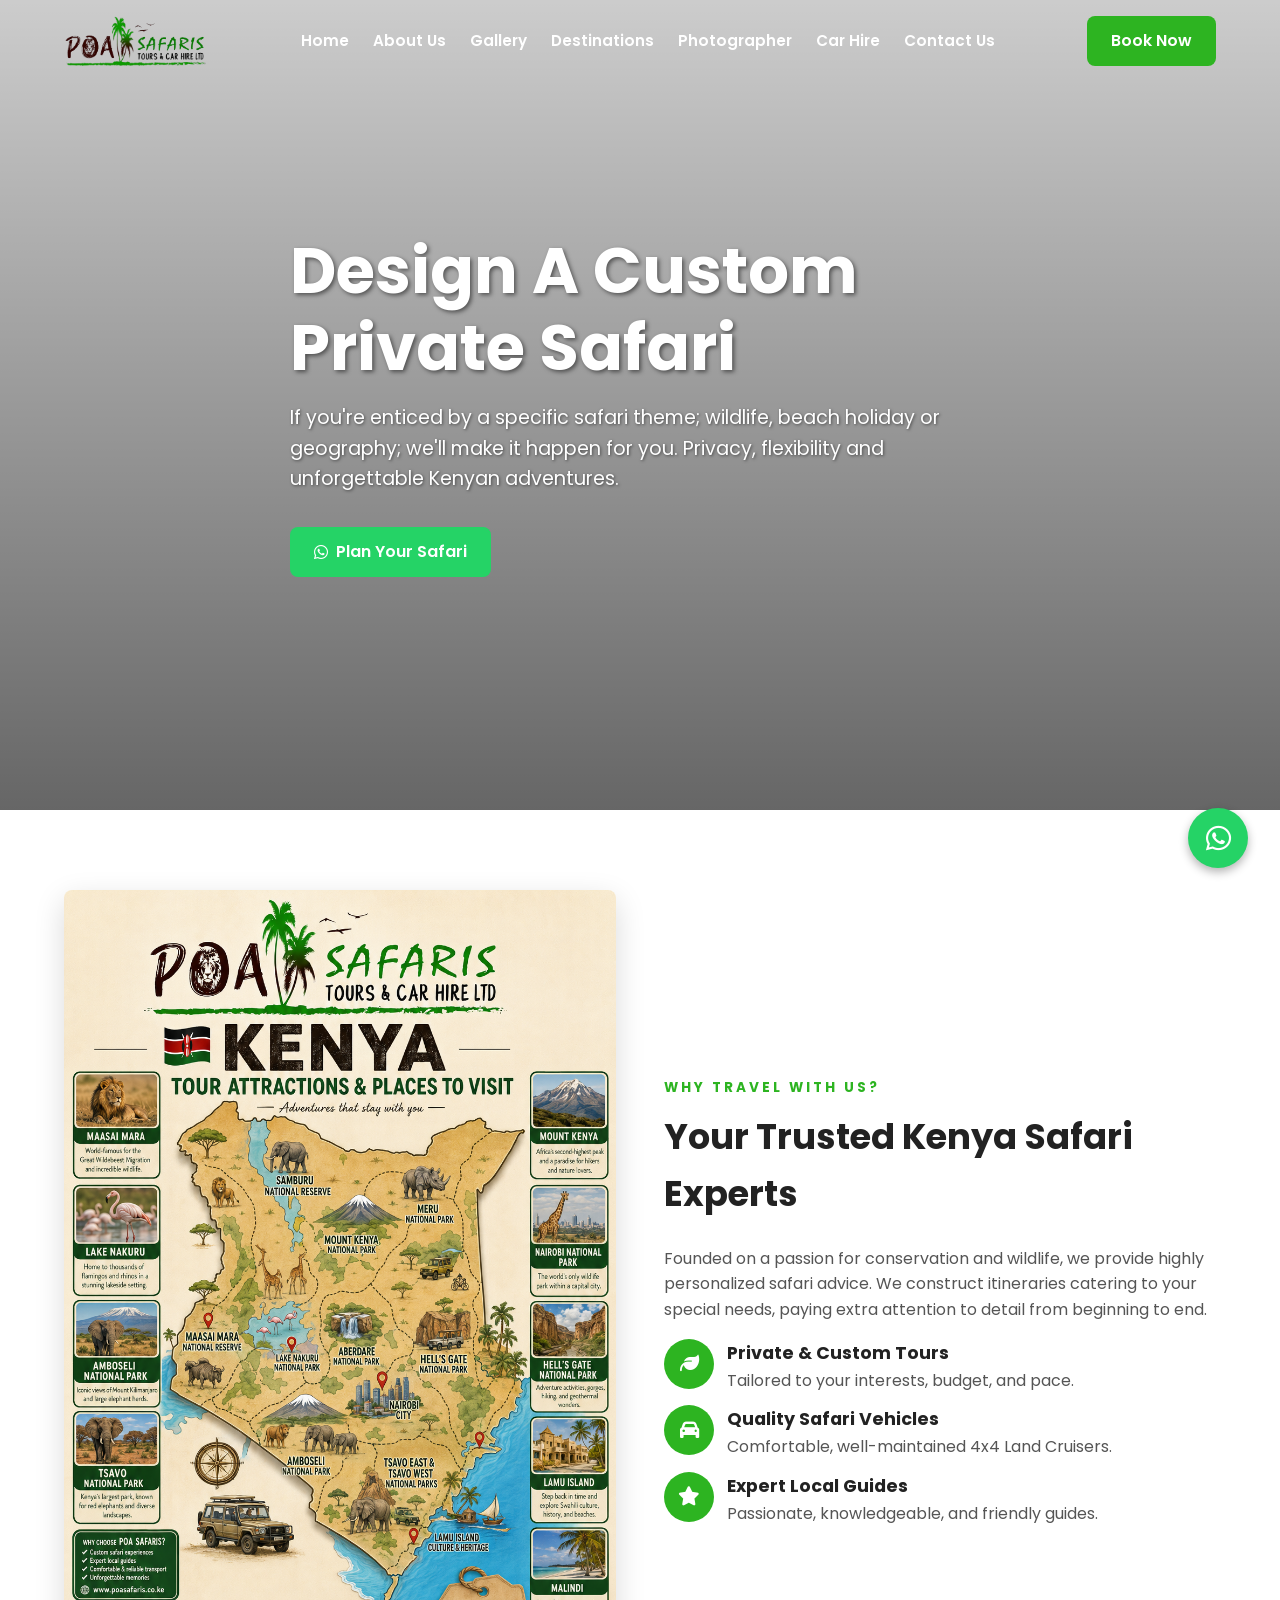
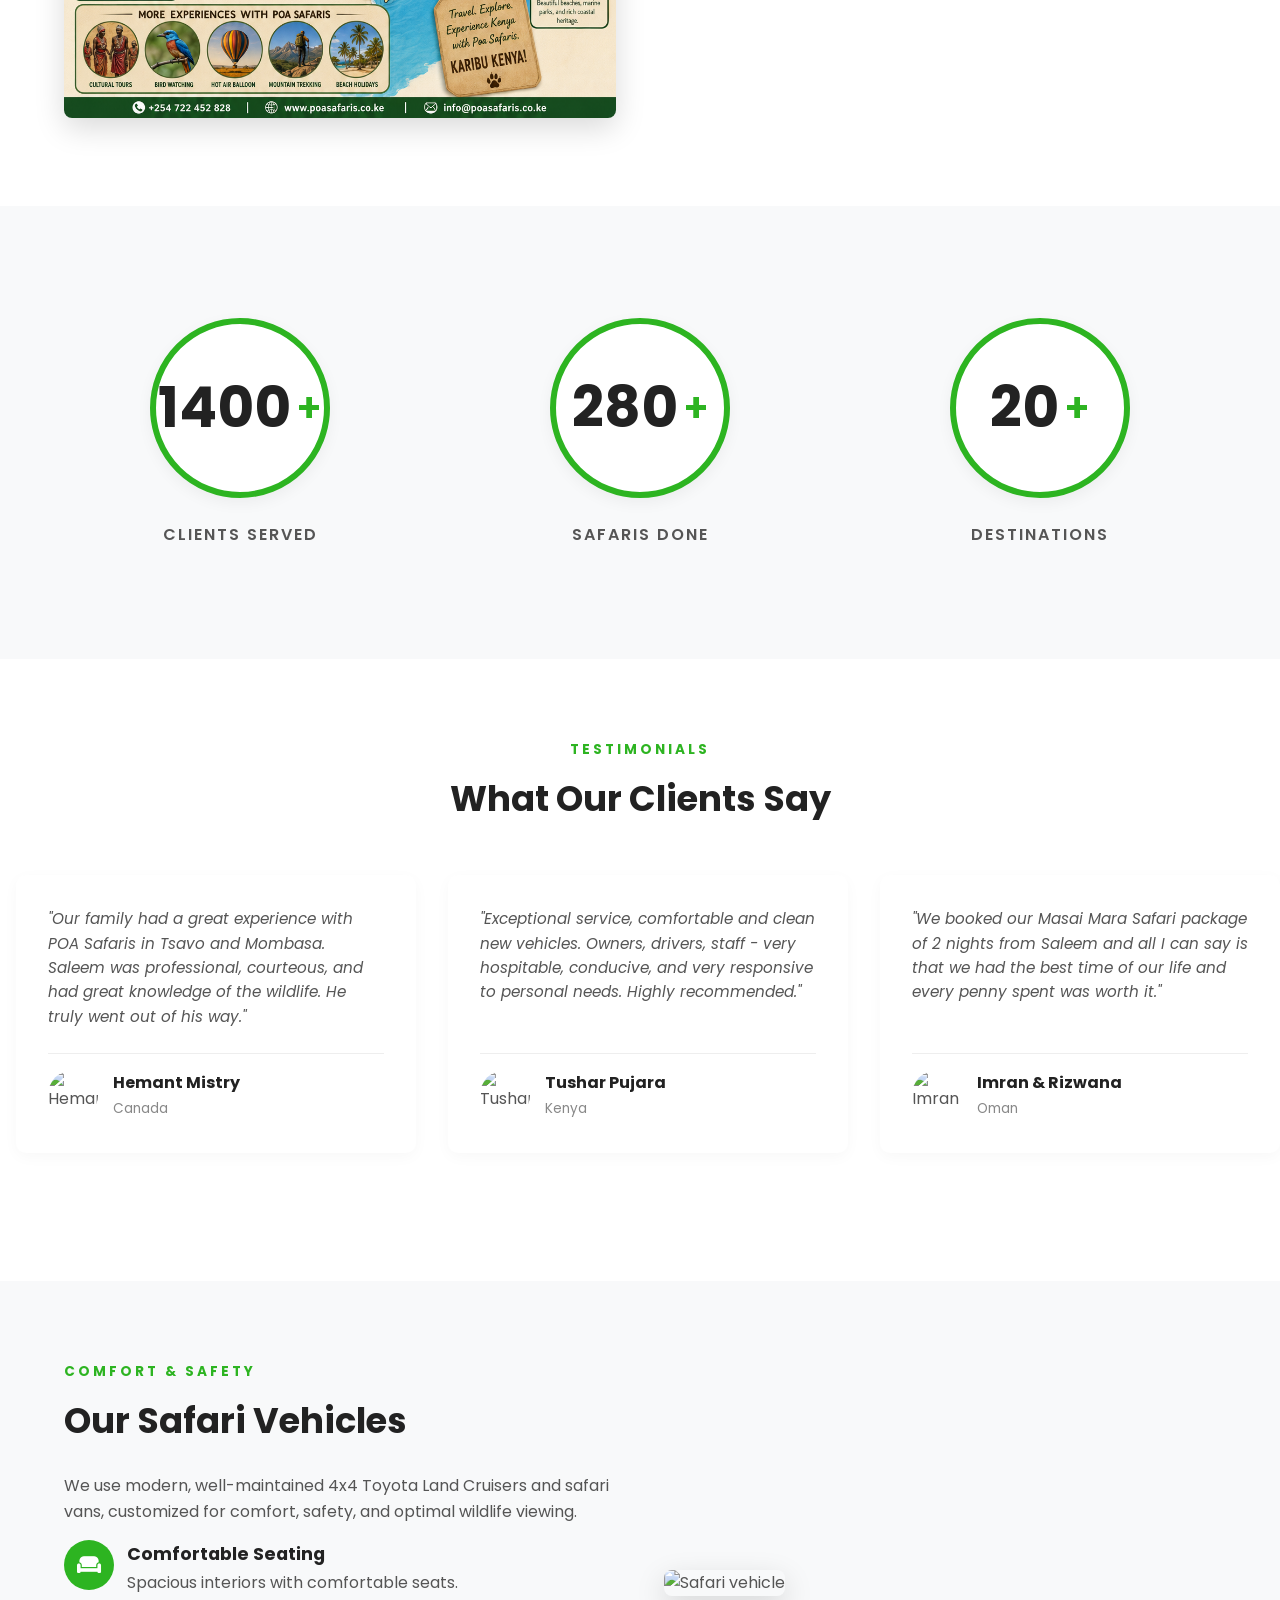
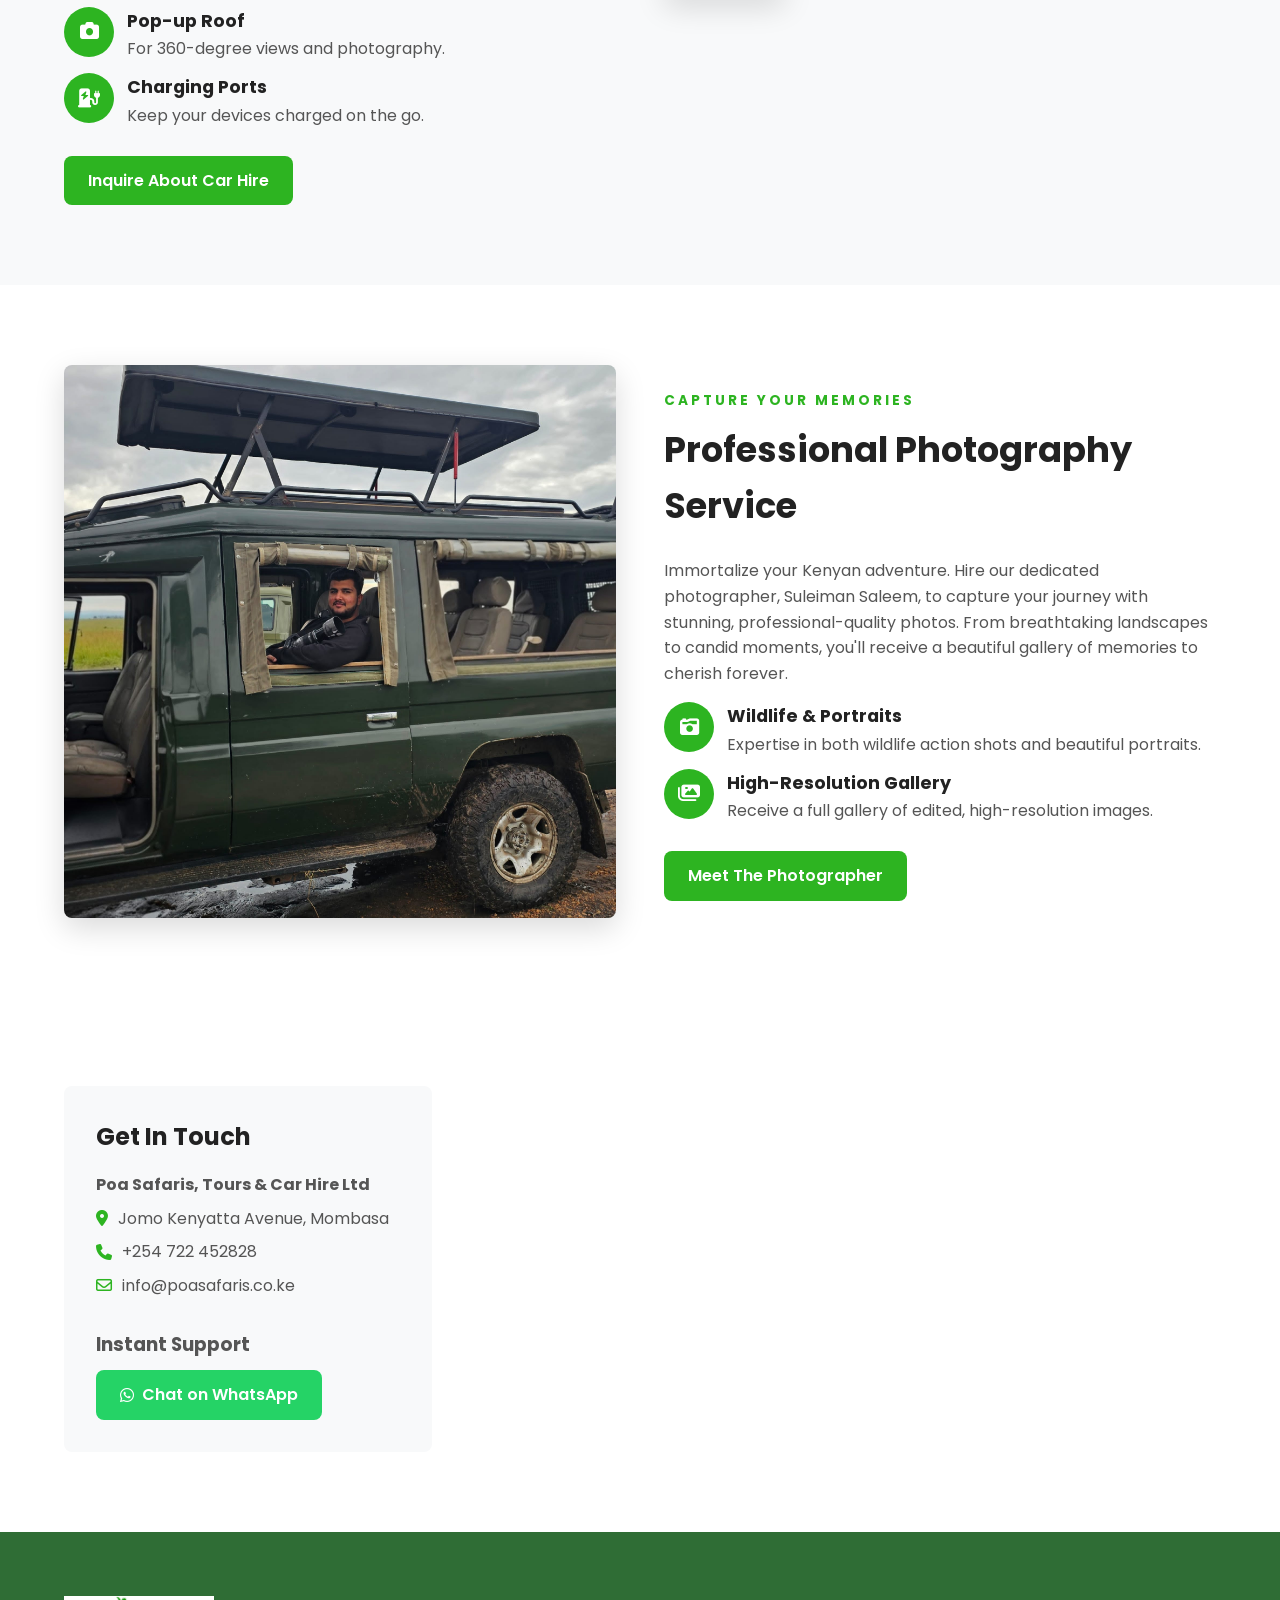
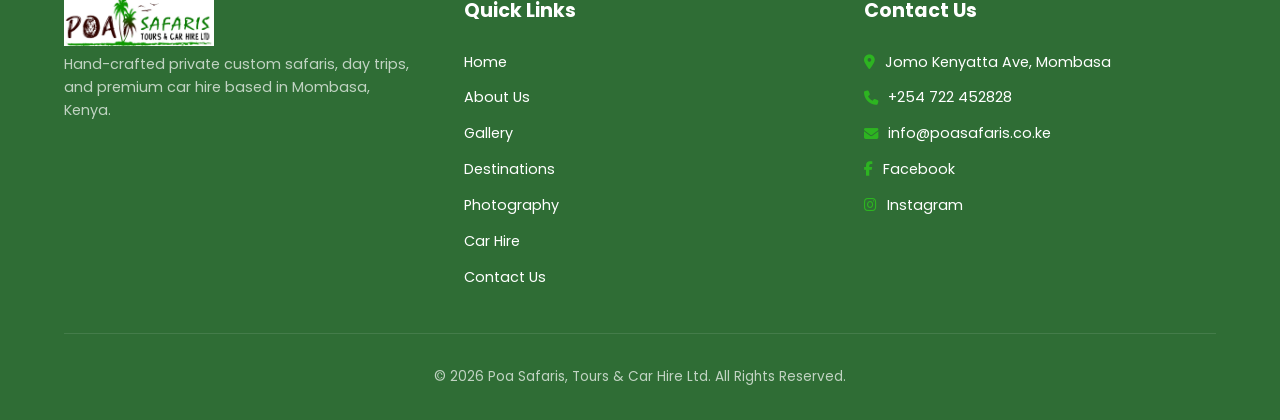
==== index.html @ 877c9038 "first commit" ====
<!DOCTYPE html>
<html lang="en">
<head>
    <meta charset="UTF-8">
    <meta name="viewport" content="width=device-width, initial-scale=1.0">
    <title>Poa Safaris, Tours & Car Hire Ltd | Kenya</title>
    <meta name="description" content="Design a custom private safari in Kenya. Enjoy personalized tours to Tsavo, Amboseli, Masai Mara and reliable car hire.">
    <!-- Link to your CSS file -->
    <link rel="stylesheet" href="style.css">
    <!-- Google Fonts (Poppins) -->
    <link href="https://fonts.googleapis.com/css2?family=Poppins:wght@400;500;600;700&family=Playfair+Display:wght@700&display=swap" rel="stylesheet">
    <!-- FontAwesome Icons -->
    <link rel="stylesheet" href="https://cdnjs.cloudflare.com/ajax/libs/font-awesome/6.4.0/css/all.min.css">
    <!-- Favicon (used in the browser tab) -->
    <link rel="icon" type="image/png" href="Poalogo.jpeg">
    <link rel="shortcut icon" type="image/x-icon" href="Poalogo.jpeg">

</head>
<body>

    <!-- Navigation Header -->
    <header class="navbar">
        <div class="container">
            <!-- Correct Logo Image Tag -->
            <a href="index.html" class="logo">
                <img src="Poa_logo-nobg.png" alt="Poa Safaris Logo" class="logo-img">
            </a>
            <nav class="nav-links">
                <a href="#home">Home</a>
                <a href="#about">About Us</a>
                <a href="gallery.html">Gallery</a>
                <a href="destinations.html">Destinations</a>
                <a href="photographer.html">Photographer</a>
                <a href="#car-hire">Car Hire</a>
                <a href="#contact">Contact Us</a>
            </nav>
            <div class="nav-cta">
                <a href="https://wa.me/254722452828" target="_blank" class="btn btn-primary">Book Now</a>
            </div>
        </div>
    </header>

    <!-- Hero Section -->
    <section id="home" class="hero">
        <div class="hero-overlay"></div>
        <div class="container hero-content">
            <h1>Design A Custom Private Safari</h1>
            <p>If you're enticed by a specific safari theme; wildlife, beach holiday or geography; we'll make it happen for you. Privacy, flexibility and unforgettable Kenyan adventures.</p>
            <div class="hero-cta">
                <a href="https://wa.me/254722452828" target="_blank" class="btn btn-whatsapp"><i class="fab fa-whatsapp"></i> Plan Your Safari</a>
            </div>
        </div>
    </section>

    <!-- About Section -->
    <section id="about" class="section">
        <div class="container about-layout">
            <div class="about-image">
                <img src="Places to visit.png" alt="Map of Kenya" class="rounded-img">
            </div>
            <div class="about-text">
                <p class="subtitle-caps">WHY TRAVEL WITH US?</p>
                <h2 class="section-title" style="margin-bottom: 1.5rem;">Your Trusted Kenya Safari Experts</h2>
                <p>Founded on a passion for conservation and wildlife, we provide highly personalized safari advice. We construct itineraries catering to your special needs, paying extra attention to detail from beginning to end.</p>
                
                <ul class="about-list">
                    <li><div class="icon-circle-small"><i class="fas fa-leaf"></i></div> <div><h4>Private & Custom Tours</h4><p>Tailored to your interests, budget, and pace.</p></div></li>
                    <li><div class="icon-circle-small"><i class="fas fa-car"></i></div> <div><h4>Quality Safari Vehicles</h4><p>Comfortable, well-maintained 4x4 Land Cruisers.</p></div></li>
                    <li><div class="icon-circle-small"><i class="fas fa-star"></i></div> <div><h4>Expert Local Guides</h4><p>Passionate, knowledgeable, and friendly guides.</p></div></li>
                </ul>
            </div>
        </div>
    </section>

    <!-- Statistics Counter Section -->
    <section class="section bg-light text-center">
        <div class="container">
            <div class="stats-grid">
                <!-- Stat 1 -->
                <div class="stat-item">
                    <div class="stat-circle">
                        <h2 class="counter" data-target="5000">0</h2><span class="plus">+</span>
                    </div>
                    <p class="stat-label">CLIENTS SERVED</p>
                </div>
                <!-- Stat 2 -->
                <div class="stat-item">
                    <div class="stat-circle">
                        <h2 class="counter" data-target="1000">0</h2><span class="plus">+</span>
                    </div>
                    <p class="stat-label">SAFARIS DONE</p>
                </div>
                <!-- Stat 3 -->
                <div class="stat-item">
                    <div class="stat-circle">
                        <h2 class="counter" data-target="20">0</h2><span class="plus">+</span>
                    </div>
                    <p class="stat-label">DESTINATIONS</p>
                </div>
            </div>
        </div>
    </section>

    <!-- Client Testimonials (Horizontal Scrolling Marquee) -->
    <section class="section overflow-hidden">
        <div class="container text-center" style="margin-bottom: 2rem;">
            <p class="subtitle-caps">TESTIMONIALS</p>
            <h2 class="section-title" style="margin-bottom: 0;">What Our Clients Say</h2>
        </div>
        
        <div class="marquee-wrapper">
            <div class="marquee-track">
                
                <!-- Set 1 -->
                <div class="testi-card">
                    <p>"Our family had a great experience with POA Safaris in Tsavo and Mombasa. Saleem was professional, courteous, and had great knowledge of the wildlife. He truly went out of his way."</p>
                    <div class="testi-author">
                        <img src="https://ui-avatars.com/api/?name=Hemant+Mistry&background=e67e22&color=fff&rounded=true" alt="Hemant">
                        <div>
                            <h4>Hemant Mistry</h4>
                            <span>Canada</span>
                        </div>
                    </div>
                </div>

                <div class="testi-card">
                    <p>"Exceptional service, comfortable and clean new vehicles. Owners, drivers, staff - very hospitable, conducive, and very responsive to personal needs. Highly recommended."</p>
                    <div class="testi-author">
                        <img src="https://ui-avatars.com/api/?name=Tushar+Pujara&background=2c3e50&color=fff&rounded=true" alt="Tushar">
                        <div>
                            <h4>Tushar Pujara</h4>
                            <span>Kenya</span>
                        </div>
                    </div>
                </div>

                <div class="testi-card">
                    <p>"We booked our Masai Mara Safari package of 2 nights from Saleem and all I can say is that we had the best time of our life and every penny spent was worth it."</p>
                    <div class="testi-author">
                        <img src="https://ui-avatars.com/api/?name=Imran+Rizwana&background=25d366&color=fff&rounded=true" alt="Imran">
                        <div>
                            <h4>Imran & Rizwana</h4>
                            <span>Oman</span>
                        </div>
                    </div>
                </div>

                <!-- Set 2 (Duplicate for Seamless Looping) -->
                <div class="testi-card">
                    <p>"Our family had a great experience with POA Safaris in Tsavo and Mombasa. Saleem was professional, courteous, and had great knowledge of the wildlife. He truly went out of his way."</p>
                    <div class="testi-author">
                        <img src="https://ui-avatars.com/api/?name=Hemant+Mistry&background=e67e22&color=fff&rounded=true" alt="Hemant">
                        <div>
                            <h4>Hemant Mistry</h4>
                            <span>Canada</span>
                        </div>
                    </div>
                </div>

                <div class="testi-card">
                    <p>"Exceptional service, comfortable and clean new vehicles. Owners, drivers, staff - very hospitable, conducive, and very responsive to personal needs. Highly recommended."</p>
                    <div class="testi-author">
                        <img src="https://ui-avatars.com/api/?name=Tushar+Pujara&background=2c3e50&color=fff&rounded=true" alt="Tushar">
                        <div>
                            <h4>Tushar Pujara</h4>
                            <span>Kenya</span>
                        </div>
                    </div>
                </div>

                <div class="testi-card">
                    <p>"We booked our Masai Mara Safari package of 2 nights from Saleem and all I can say is that we had the best time of our life and every penny spent was worth it."</p>
                    <div class="testi-author">
                        <img src="https://ui-avatars.com/api/?name=Imran+Rizwana&background=25d366&color=fff&rounded=true" alt="Imran">
                        <div>
                            <h4>Imran & Rizwana</h4>
                            <span>Oman</span>
                        </div>
                    </div>
                </div>

            </div>
        </div>
    </section>

    <!-- Car Hire Section -->
    <section id="car-hire" class="section bg-light">
        <div class="container about-layout">
            <div class="about-text">
                <p class="subtitle-caps">COMFORT & SAFETY</p>
                <h2 class="section-title" style="margin-bottom: 1.5rem;">Our Safari Vehicles</h2>
                <p>We use modern, well-maintained 4x4 Toyota Land Cruisers and safari vans, customized for comfort, safety, and optimal wildlife viewing.</p>
                
                <ul class="about-list">
                    <li><div class="icon-circle-small"><i class="fas fa-couch"></i></div> <div><h4>Comfortable Seating</h4><p>Spacious interiors with comfortable seats.</p></div></li>
                    <li><div class="icon-circle-small"><i class="fas fa-camera"></i></div> <div><h4>Pop-up Roof</h4><p>For 360-degree views and photography.</p></div></li>
                    <li><div class="icon-circle-small"><i class="fas fa-charging-station"></i></div> <div><h4>Charging Ports</h4><p>Keep your devices charged on the go.</p></div></li>
                </ul>
                <a href="https://wa.me/254722452828?text=I'm%20interested%20in%20car%20hire" target="_blank" class="btn btn-primary" style="margin-top: 1rem;">Inquire About Car Hire</a>
            </div>
            <div class="about-image">
                <img src="https://encrypted-tbn0.gstatic.com/images?q=tbn:ANd9GcSjjGqdlAd8eBhYlrHgprNXrhlJpMGM3TEbJcNlSgK3Eg&s=10" alt="Safari vehicle" class="rounded-img">
            </div>
        </div>
    </section>

    <!-- Photographer Hire Section -->
    <section id="photographer-promo" class="section">
        <div class="container about-layout">
            <div class="about-image">
                <img src="Feature.jpg" alt="Photographer capturing wildlife on a safari" class="rounded-img">
            </div>
            <div class="about-text">
                <p class="subtitle-caps">CAPTURE YOUR MEMORIES</p>
                <h2 class="section-title" style="margin-bottom: 1.5rem;">Professional Photography Service</h2>
                <p>Immortalize your Kenyan adventure. Hire our dedicated photographer, Suleiman Saleem, to capture your journey with stunning, professional-quality photos. From breathtaking landscapes to candid moments, you'll receive a beautiful gallery of memories to cherish forever.</p>
                
                <ul class="about-list">
                    <li><div class="icon-circle-small"><i class="fas fa-camera-retro"></i></div> <div><h4>Wildlife & Portraits</h4><p>Expertise in both wildlife action shots and beautiful portraits.</p></div></li>
                    <li><div class="icon-circle-small"><i class="fas fa-images"></i></div> <div><h4>High-Resolution Gallery</h4><p>Receive a full gallery of edited, high-resolution images.</p></div></li>
                </ul>
                <a href="photographer.html" class="btn btn-primary" style="margin-top: 1rem;">Meet The Photographer</a>
            </div>
        </div>
    </section>


    <!-- Contact & Map Section -->
    <section id="contact" class="section">
        <div class="container contact-layout">
            <!-- Contact Details -->
            <div class="details-box">
                <h2>Get In Touch</h2>
                <p><strong>Poa Safaris, Tours & Car Hire Ltd</strong></p>
                <p><i class="fas fa-map-marker-alt text-primary"></i> Jomo Kenyatta Avenue, Mombasa</p>
                <p><i class="fas fa-phone text-primary"></i> +254 722 452828</p>
                <p><i class="far fa-envelope text-primary"></i> info@poasafaris.co.ke</p>
                
                <h3 class="mt-2">Instant Support</h3>
                <a href="https://wa.me/254722452828" target="_blank" class="btn btn-whatsapp" style="margin-top: 10px;"><i class="fab fa-whatsapp"></i> Chat on WhatsApp</a>
            </div>

            <!-- Google Map Embed -->
            <div class="map-container">
                <iframe src="https://maps.google.com/maps?q=Shaan+Auto+Parts,+Jomo+Kenyatta+Avenue,+Mombasa,+Kenya&t=&z=16&ie=UTF8&iwloc=&output=embed" width="100%" height="100%" style="border:0; border-radius: 8px; min-height: 350px;" allowfullscreen="" loading="lazy"></iframe>
            </div>
        </div>
    </section>

    <!-- Footer -->
    <footer>
        <div class="container footer-grid">
            <div class="footer-col">
                <div class="footer-brand">
                    <img src="Poalogo.jpeg" width="150" height="50" alt="Poa Safaris Logo" class="footer-logo" />
                </div>
                <p>Hand-crafted private custom safaris, day trips, and premium car hire based in Mombasa, Kenya.</p>
            </div>
            <div class="footer-col">
                <h4>Quick Links</h4>
                <ul class="footer-links">
                    <li><a href="index.html">Home</a></li>
                    <li><a href="about.html">About Us</a></li>
                    <li><a href="gallery.html">Gallery</a></li>
                    <li><a href="destinations.html">Destinations</a></li>
                    <li><a href="photographer.html">Photography</a></li>
                    <li><a href="index.html#car-hire">Car Hire</a></li>
                    <li><a href="contact.html">Contact Us</a></li>
                </ul>
            </div>
            <div class="footer-col">
                <h4>Contact Us</h4>
                <ul class="footer-contact-list">
                    <li>
                        <i class="fas fa-map-marker-alt"></i>
                        <a href="https://www.google.com/maps/search/?api=1&query=Jomo+Kenyatta+Ave,+Mombasa,+Kenya" target="_blank">Jomo Kenyatta Ave, Mombasa</a>
                    </li>
                    <li>
                        <i class="fas fa-phone"></i>
                        <a href="tel:+254722452828">+254 722 452828</a>
                    </li>
                    <li>
                        <i class="fas fa-envelope"></i>
                        <a href="mailto:info@poasafaris.co.ke">info@poasafaris.co.ke</a>
                    </li>
                    <li>
                        <i class="fab fa-facebook-f"></i>
                        <a href="https://www.facebook.com/share/18t67UK25M/" target="_blank">Facebook</a>
                    </li>
                    <li>
                        <i class="fab fa-instagram"></i>
                        <a href="https://www.instagram.com/_poasafaris_/" target="_blank">Instagram</a>
                    </li>
                </ul>
            </div>
        </div>
        <div class="footer-bottom container">
            <p>&copy; 2026 Poa Safaris, Tours & Car Hire Ltd. All Rights Reserved.</p>
        </div>
    </footer>

    <!-- Floating Actions -->
    <div class="floating-actions">
        <a href="https://wa.me/254722452828" class="float-btn float-wa" target="_blank" aria-label="Chat on WhatsApp">
            <i class="fab fa-whatsapp"></i>
        </a>
    </div>

    <!-- JavaScript -->
    <script>
        document.addEventListener("DOMContentLoaded", () => {
            // Navbar scroll effect
            const navbar = document.querySelector('.navbar');
            window.addEventListener('scroll', () => {
                if (window.scrollY > 50) {
                    navbar.classList.add('scrolled');
                } else {
                    navbar.classList.remove('scrolled');
                }
            });

            // Statistics Counter Animation
            const counters = document.querySelectorAll('.counter');
            if (counters.length > 0) {
                const speed = 200; // Slower animation

                const animateCounter = (counter) => {
                    const updateCount = () => {
                        const target = +counter.getAttribute('data-target');
                        const count = +counter.innerText;
                        const inc = target / speed;

                        if (count < target) {
                            counter.innerText = Math.ceil(count + inc);
                            setTimeout(updateCount, 15); // Smoother interval
                        } else {
                            counter.innerText = target;
                        }
                    };
                    updateCount();
                };

                const observer = new IntersectionObserver((entries, observer) => {
                    entries.forEach(entry => {
                        if (entry.isIntersecting) {
                            animateCounter(entry.target);
                            observer.unobserve(entry.target);
                        }
                    });
                }, { threshold: 0.5 }); // Trigger when 50% is visible

                counters.forEach(counter => {
                    observer.observe(counter);
                });
            }
        });
    </script>
</body>
</html>
---- style.css ----
/* =========================================
   1. GLOBAL VARIABLES & RESET
   ========================================= */
:root {
    --primary: #2db421;       /* Anthill Green */
    --primary-hover: #669c1c;
    --dark: #222222;          /* Dark Grey/Black */
    --footer-bg: #2f6d35;      /* Dark Safari Green */
    --whatsapp: #25d366;      /* WhatsApp Green */
    --whatsapp-hover: #128c7e;
    --light: #f8f9fa;         /* Light Grey Background */
    --text: #555555;
    --white: #ffffff;
    --navy: #193375; /* Kept for footer, but primary color is now green */
    --border-radius: 8px;
    --transition: all 0.3s ease;
}

* {
    margin: 0;
    padding: 0;
    box-sizing: border-box;
}

html {
    scroll-behavior: smooth;
}

body {
    font-family: "Poppins", -apple-system, BlinkMacSystemFont, "Segoe UI", Roboto, Helvetica, Arial, sans-serif;
    color: var(--text);
    line-height: 1.6;
    background-color: var(--white);
}

.container {
    width: 90%;
    max-width: 1200px;
    margin: 0 auto;
}

/* Typography Utilities */
.section-title {
    font-size: 2.2rem;
    color: var(--dark);
    margin-bottom: 2.5rem;
}

.serif-title {
    font-family: "Playfair Display", serif;
}

.text-center {
    text-align: center;
}

.text-primary {
    color: var(--primary);
}

.bg-light { background-color: var(--light); }
.bg-white { background-color: var(--white); }
.bg-navy { background-color: var(--navy); }

/* =========================================
   2. NAVIGATION BAR
   ========================================= */
.navbar {
    background-color: transparent;
    padding: 1rem 0;
    position: fixed; /* Changed from sticky to fixed for overlay effect */
    width: 100%;
    top: 0;
    z-index: 1000;
    transition: background-color 0.4s ease, box-shadow 0.4s ease;
}

.navbar .container {
    display: flex;
    justify-content: space-between;
    align-items: center;
    flex-wrap: wrap; /* Allows wrapping on very small screens */
}

.navbar.scrolled {
    background-color: var(--white);
    box-shadow: 0 2px 10px rgba(0,0,0,0.1);
}
.navbar.scrolled .logo, .navbar.scrolled .nav-links a {
    color: var(--dark);
}

.logo-img {
    max-height: 50px;
    width: auto;
    display: block;
}

.logo {
    font-size: 1.5rem;
    font-weight: 700;
    color: var(--white); /* White text on transparent nav */
    text-decoration: none;
}

.logo span {
    color: var(--primary);
}

.nav-links {
    display: flex;
    align-items: center;
    gap: 1.5rem;
}

.nav-links a {
    text-decoration: none;
    color: var(--white); /* White text on transparent nav */
    font-weight: 600;
    font-size: 0.95rem;
    transition: var(--transition);
}

.nav-links a:hover {
    color: var(--primary);
}

.navbar.scrolled .nav-links a:hover {
    color: var(--primary);
}

.nav-cta {
    display: flex;
}

.navbar.scrolled .nav-cta .btn-primary {
    background-color: transparent;
    color: var(--primary);
    border: 1px solid var(--primary);
}

.navbar.scrolled .nav-cta .btn-primary:hover {
    background-color: var(--primary-hover);
    color: var(--white);
}

/* =========================================
   3. BUTTONS & HERO SECTION
   ========================================= */
.btn {
    display: inline-flex;
    align-items: center;
    gap: 0.5rem;
    padding: 0.75rem 1.5rem;
    border-radius: var(--border-radius);
    text-decoration: none;
    font-weight: 600;
    transition: var(--transition);
    cursor: pointer;
    border: none;
}

.btn-primary {
    background-color: var(--primary);
    color: var(--white);
}

.btn-primary:hover {
    background-color: var(--primary-hover);
    transform: translateY(-2px);
}

.btn-whatsapp {
    background-color: var(--whatsapp);
    color: var(--white);
}

.btn-whatsapp:hover {
    background-color: var(--whatsapp-hover);
    transform: translateY(-2px);
}

.hero {
    position: relative;
    background: url('WhatsApp\ Image\ 2026-07-13\ at\ 6.20.16\ PM.jpeg') no-repeat center center/cover;
    height: 90vh;
    display: flex;
    align-items: center;
    color: var(--white);
}

.hero-overlay {
    position: absolute;
    top: 0; left: 0; right: 0; bottom: 0;
    background: linear-gradient(to top, rgba(0,0,0,0.6), rgba(0,0,0,0.2));
    z-index: 1;
}

.hero-content {
    position: relative;
    z-index: 2;
    max-width: 700px;
}

.hero-content h1 {
    font-size: 4rem;
    margin-bottom: 1rem;
    line-height: 1.2;
    text-shadow: 2px 2px 4px rgba(0,0,0,0.5);
}

.hero-content p {
    font-size: 1.2rem;
    margin-bottom: 2rem;
    text-shadow: 1px 1px 3px rgba(0,0,0,0.5);
}

/* Inner Page Hero (About, Contact, etc.) */
.page-hero {
    position: relative;
    background: url('WhatsApp\ Image\ 2026-07-13\ at\ 6.20.24\ PM.jpeg') no-repeat center center/cover;
    height: 40vh; /* Shorter than homepage hero */
    display: flex;
    align-items: center;
    justify-content: center; /* Center content horizontally */
    color: var(--white);
}

/* =========================================
   4. LAYOUT GRIDS (ABOUT, DESTINATIONS, CONTACT)
   ========================================= */
.section {
    padding: 5rem 0;
}

.grid {
    display: grid;
    gap: 2rem;
}

/* About Layout */
.about-layout {
    display: grid;
    gap: 3rem;
    align-items: center;
}

@media(min-width: 768px) {
    .about-layout { grid-template-columns: repeat(2, 1fr); }
}

.about-text h2 {
    color: var(--dark);
    margin-bottom: 1.5rem;
    font-size: 2.2rem;
}

.about-text h3 {
    color: var(--dark);
    margin-bottom: 0.75rem;
}

.about-list {
    list-style: none;
    margin-top: 1rem;
    padding: 0;
}

.about-list li {
    margin-bottom: 0.8rem;
    display: flex;
    align-items: flex-start;
    gap: 0.8rem;
}

.about-list h4 {
    font-size: 1.1rem;
    color: var(--dark);
    margin-bottom: 0.2rem;
}

.about-list p {
    margin: 0;
    line-height: 1.4;
}

.contact-list-page {
    list-style: none;
    padding: 0;
    margin-top: 1rem;
}
.contact-list-page li {
    display: flex;
    align-items: center;
    gap: 10px;
    margin-bottom: 0.8rem;
    font-size: 1rem;
}
.contact-list-page i {
    color: var(--primary);
    font-size: 1.1rem;
    width: 20px; /* align icons */
    text-align: center;
}
.contact-list-page a {
    color: var(--text);
    text-decoration: none;
}

.rounded-img {
    width: 100%;
    border-radius: var(--border-radius);
    box-shadow: 0 10px 30px rgba(0,0,0,0.15);
}

/* Cards (Destinations) */
@media(min-width: 768px) {
    .card-grid { grid-template-columns: repeat(3, 1fr); }
}

.card {
    background: var(--white);
    border-radius: var(--border-radius);
    overflow: hidden; /* Changed back to hidden to clip image */
    box-shadow: 0 4px 15px rgba(0,0,0,0.05);
    transition: var(--transition);
}

.card:hover {
    transform: translateY(-5px);
    box-shadow: 0 10px 25px rgba(0,0,0,0.1);
}

.card-img {
    position: relative;
    height: 220px;
    background-size: cover;
    background-position: center;
}

.card-body {
    padding: 1.5rem;
}

.card-body h3 {
    margin-bottom: 0.5rem;
    color: var(--dark);
}

.card-link {
    text-decoration: none;
    color: var(--primary);
    font-weight: bold;
    display: inline-flex;
    align-items: center;
    gap: 0.5rem;
}
.card-link:hover {
    color: var(--primary-hover);
}

.card-tag {
    position: absolute;
    top: 1rem;
    left: 1rem;
    background-color: var(--primary);
    color: var(--white);
    padding: 0.25rem 0.75rem;
    border-radius: 50px;
    font-size: 0.8rem;
    font-weight: 600;
    z-index: 5;
}

/* =========================================
   DESTINATIONS PAGE
   ========================================= */
.destinations-grid {
    display: grid;
    grid-template-columns: 1fr; /* Single column on mobile */
    gap: 2.5rem;
}

@media(min-width: 768px) {
    .destinations-grid {
        grid-template-columns: repeat(2, 1fr); /* Two columns on tablet */
    }
}

@media(min-width: 1024px) {
    .destinations-grid {
        grid-template-columns: repeat(3, 1fr); /* Three columns on desktop */
    }
}

/* Flip Card Styles */
.flip-card {
    background-color: transparent;
    height: 380px;
    perspective: 1000px;
    border-radius: var(--border-radius);
    transition: var(--transition);
    box-shadow: 0 5px 20px rgba(0,0,0,0.07);
}

.flip-card:hover {
    transform: translateY(-5px);
    box-shadow: 0 10px 30px rgba(0,0,0,0.12);
}

.flip-card-inner {
    position: relative;
    width: 100%;
    height: 100%;
    transition: transform 0.8s;
    transform-style: preserve-3d;
}

.flip-card:hover .flip-card-inner {
    transform: rotateY(180deg);
}

.flip-card-front,
.flip-card-back {
    position: absolute;
    width: 100%;
    height: 100%;
    -webkit-backface-visibility: hidden; /* Safari */
    backface-visibility: hidden;
    border-radius: var(--border-radius);
    overflow: hidden;
}

.flip-card-front {
    color: var(--white);
    display: flex;
    align-items: flex-end;
    justify-content: center;
    background-size: cover;
    background-position: center;
}

.flip-card-front::after {
    content: '';
    position: absolute;
    top: 0; left: 0; right: 0; bottom: 0;
    background: linear-gradient(to top, rgba(0,0,0,0.7), rgba(0,0,0,0.1));
    z-index: 1;
}

.flip-card-front h3 {
    position: relative;
    z-index: 2;
    padding: 1.5rem;
    font-size: 1.5rem;
    text-align: center;
    text-shadow: 1px 1px 3px rgba(0,0,0,0.5);
    margin: 0;
}

.flip-card-back {
    background-color: var(--white);
    color: var(--text);
    transform: rotateY(180deg);
    padding: 1.5rem;
    display: flex;
    flex-direction: column;
}

.flip-card-back p {
    font-size: 0.9rem;
    margin-bottom: 1rem;
    flex-grow: 1;
}

.fun-fact {
    background-color: var(--light);
    border-left: 4px solid var(--primary);
    padding: 0.8rem 1rem;
    font-size: 0.85rem;
    font-style: italic;
    margin-top: auto; /* Pushes to the bottom */
}

.fun-fact strong {
    color: var(--primary);
}

/* =========================================
   GALLERY PAGE
   ========================================= */
.gallery-grid {
    display: grid;
    grid-template-columns: repeat(auto-fit, minmax(280px, 1fr));
    gap: 1.5rem;
}

.gallery-item {
    border-radius: var(--border-radius);
    overflow: hidden;
    box-shadow: 0 5px 15px rgba(0,0,0,0.08);
    cursor: pointer;
    transition: var(--transition);
    height: 250px;
}

.gallery-item:hover {
    transform: scale(1.03);
    box-shadow: 0 8px 25px rgba(0,0,0,0.15);
}

.gallery-item img {
    width: 100%;
    height: 100%;
    object-fit: cover;
    object-position: center;
}

/* Lightbox Modal */
.lightbox {
    position: fixed;
    z-index: 9999;
    left: 0;
    top: 0;
    width: 100%;
    height: 100%;
    background-color: rgba(0, 0, 0, 0.9);
    display: none;
    align-items: center;
    justify-content: center;
    padding: 20px;
}

.lightbox-content {
    max-width: 90%;
    max-height: 80vh;
    border-radius: var(--border-radius);
}

.lightbox-close {
    position: absolute;
    top: 20px;
    right: 35px;
    color: #f1f1f1;
    font-size: 40px;
    font-weight: bold;
    transition: 0.3s;
    cursor: pointer;
}

.lightbox-close:hover,
.lightbox-close:focus {
    color: #bbb;
    text-decoration: none;
}

.lightbox-caption {
    text-align: center;
    color: #ccc;
    padding: 15px 0;
    font-size: 0.9rem;
    position: absolute;
    bottom: 20px;
    width: 100%;
    left: 0;
}

/* =========================================
   5. REUSABLE COMPONENTS
   ========================================= */
.subtitle-caps {
    color: var(--primary);
    font-size: 0.85rem;
    letter-spacing: 3px;
    font-weight: 700;
    text-transform: uppercase;
    margin-bottom: 10px;
}
.icon-circle-small {
    width: 50px;
    height: 50px;
    flex-shrink: 0;
    border-radius: 50%;
    display: flex;
    align-items: center;
    justify-content: center;
    font-size: 1.2rem;
    color: var(--white);
    background-color: var(--primary);
}

/* =========================================
   6. HORIZONTAL SCROLLING TESTIMONIALS
   ========================================= */
.subtitle-gray { 
    color: #777; 
    font-size: 1rem; 
}

.overflow-hidden {
    overflow: hidden;
}

.marquee-wrapper {
    width: 100%;
    position: relative;
    padding: 1rem 0 3rem;
}

.marquee-track {
    display: flex;       /* Forces boxes into a horizontal row */
    flex-direction: row; 
    width: max-content;
    gap: 2rem;
    padding: 0 1rem;
    /* Animation definition */
    animation: scroll-marquee 30s linear infinite;
}

/* Pause the scrolling when user hovers mouse over the area */
.marquee-track:hover {
    animation-play-state: paused;
}

.testi-card {
    background: var(--white);
    border: none;
    border-radius: 10px;
    padding: 2rem;
    width: 400px; /* Fixed width prevents squishing */
    flex-shrink: 0;
    text-align: left;
    display: flex;
    flex-direction: column;
    justify-content: space-between;
    box-shadow: 0 4px 15px rgba(0,0,0,0.03);
}

.testi-card p {
    color: #555;
    font-size: 0.95rem;
    line-height: 1.6;
    font-style: italic;
    margin-bottom: 1.5rem;
}

.testi-author {
    display: flex;
    align-items: center;
    gap: 15px;
    border-top: 1px solid #eee;
    padding-top: 1rem;
}

.testi-author img {
    width: 50px;
    height: 50px;
    border-radius: 50%;
    object-fit: cover;
}

.testi-author h4 {
    margin: 0;
    color: var(--dark);
    font-size: 1rem;
}

.testi-author span {
    font-size: 0.85rem;
    color: #888;
}

/* Mathematical translation for seamless infinite looping */
@keyframes scroll-marquee {
    0% { transform: translateX(0); }
    100% { transform: translateX(calc(-50% - 1rem)); }
    100% { transform: translateX(-50%); }
}

/* =========================================
   STATISTICS SECTION
   ========================================= */
.stats-grid {
    display: grid;
    grid-template-columns: repeat(auto-fit, minmax(220px, 1fr));
    gap: 3rem;
    padding: 2rem 0;
    align-items: start;
}

.stat-item {
    display: flex;
    flex-direction: column;
    align-items: center;
}

.stat-circle {
    width: 180px;
    height: 180px;
    border: 6px solid var(--primary);
    border-radius: 50%;
    display: flex;
    align-items: center;
    justify-content: center;
    margin-bottom: 1.5rem;
    color: var(--dark);
    background: var(--white);
    box-shadow: 0 5px 15px rgba(0,0,0,0.05);
}

.stat-circle h2 {
    font-size: 3.5rem;
    font-weight: 700;
    margin: 0;
    line-height: 1;
}

.stat-circle .plus {
    font-size: 2.5rem;
    font-weight: 600;
    color: var(--primary);
    margin-left: 5px;
}

.stat-label {
    color: var(--text);
    font-size: 1rem;
    letter-spacing: 2px;
    font-weight: 600;
    text-transform: uppercase;
}

/* =========================================
   7. CONTACT & MAP SECTION
   ========================================= */
.contact-layout {
    display: grid;
    gap: 3rem;
}

@media(min-width: 992px) {
    .contact-layout { grid-template-columns: 1fr 2fr; }
}

.details-box {
    background-color: var(--light);
    padding: 2rem;
    border-radius: var(--border-radius);
    height: 100%;
}

.details-box h2 {
    color: var(--dark);
    margin-bottom: 1rem;
}

.details-box p {
    margin-bottom: 0.5rem;
    display: flex;
    align-items: center;
    gap: 10px;
}

.mt-2 { margin-top: 2rem; }

/* =========================================
   8. FOOTER & FLOATING ACTIONS
   ========================================= */
footer {
    background-color: var(--footer-bg);
    color: rgba(255, 255, 255, 0.7);
    padding: 4rem 0 2rem;
    font-size: 0.9rem;
}

.footer-grid {
    display: grid;
    gap: 3rem;
    padding-bottom: 2rem;
    border-bottom: 1px solid rgba(255,255,255,0.1);
    margin-bottom: 2rem;
}

@media(min-width: 768px) {
    .footer-grid { grid-template-columns: repeat(3, 1fr); }
}

.footer-col h4 {
    color: var(--white);
    font-size: 1.2rem;
    margin-bottom: 1.5rem;
}

.footer-col h4 span {
    color: var(--primary);
}

.footer-links, .footer-contact-list {
    list-style: none;
}

.footer-links li, .footer-contact-list li {
    margin-bottom: 0.8rem;
}

.footer-links a {
    color: var(--white);
    text-decoration: none;
    transition: var(--transition);
}

.footer-links a:hover {
    color: var(--primary);
    padding-left: 5px;
}

.footer-contact-list li {
    display: flex;
    align-items: center;
    gap: 10px;
}

.footer-contact-list i { color: var(--primary); }

.social-links {
    margin-top: 1.5rem;
}

.social-links a {
    color: var(--white);
    font-size: 1.3rem;
    margin-right: 1rem;
    transition: var(--transition);
    text-decoration: none;
}
.social-links a:hover { color: var(--primary); }

.footer-contact-list a {
    color: var(--white);
    text-decoration: none;
    transition: var(--transition);
}

.footer-contact-list a:hover {
    color: var(--primary);
}

.footer-bottom { text-align: center; font-size: 0.85rem; }

/* Floating WhatsApp Button */
.floating-actions {
    position: fixed;
    bottom: 2rem;
    right: 2rem;
    z-index: 2000;
}

.float-btn {
    display: flex;
    align-items: center;
    justify-content: center;
    width: 60px;
    height: 60px;
    border-radius: 50%;
    color: var(--white);
    font-size: 1.8rem;
    background-color: var(--whatsapp);
    box-shadow: 0 4px 10px rgba(0,0,0,0.3);
    transition: var(--transition);
    text-decoration: none;
}

.float-btn:hover {
    background-color: var(--whatsapp-hover);
    transform: scale(1.1);
}
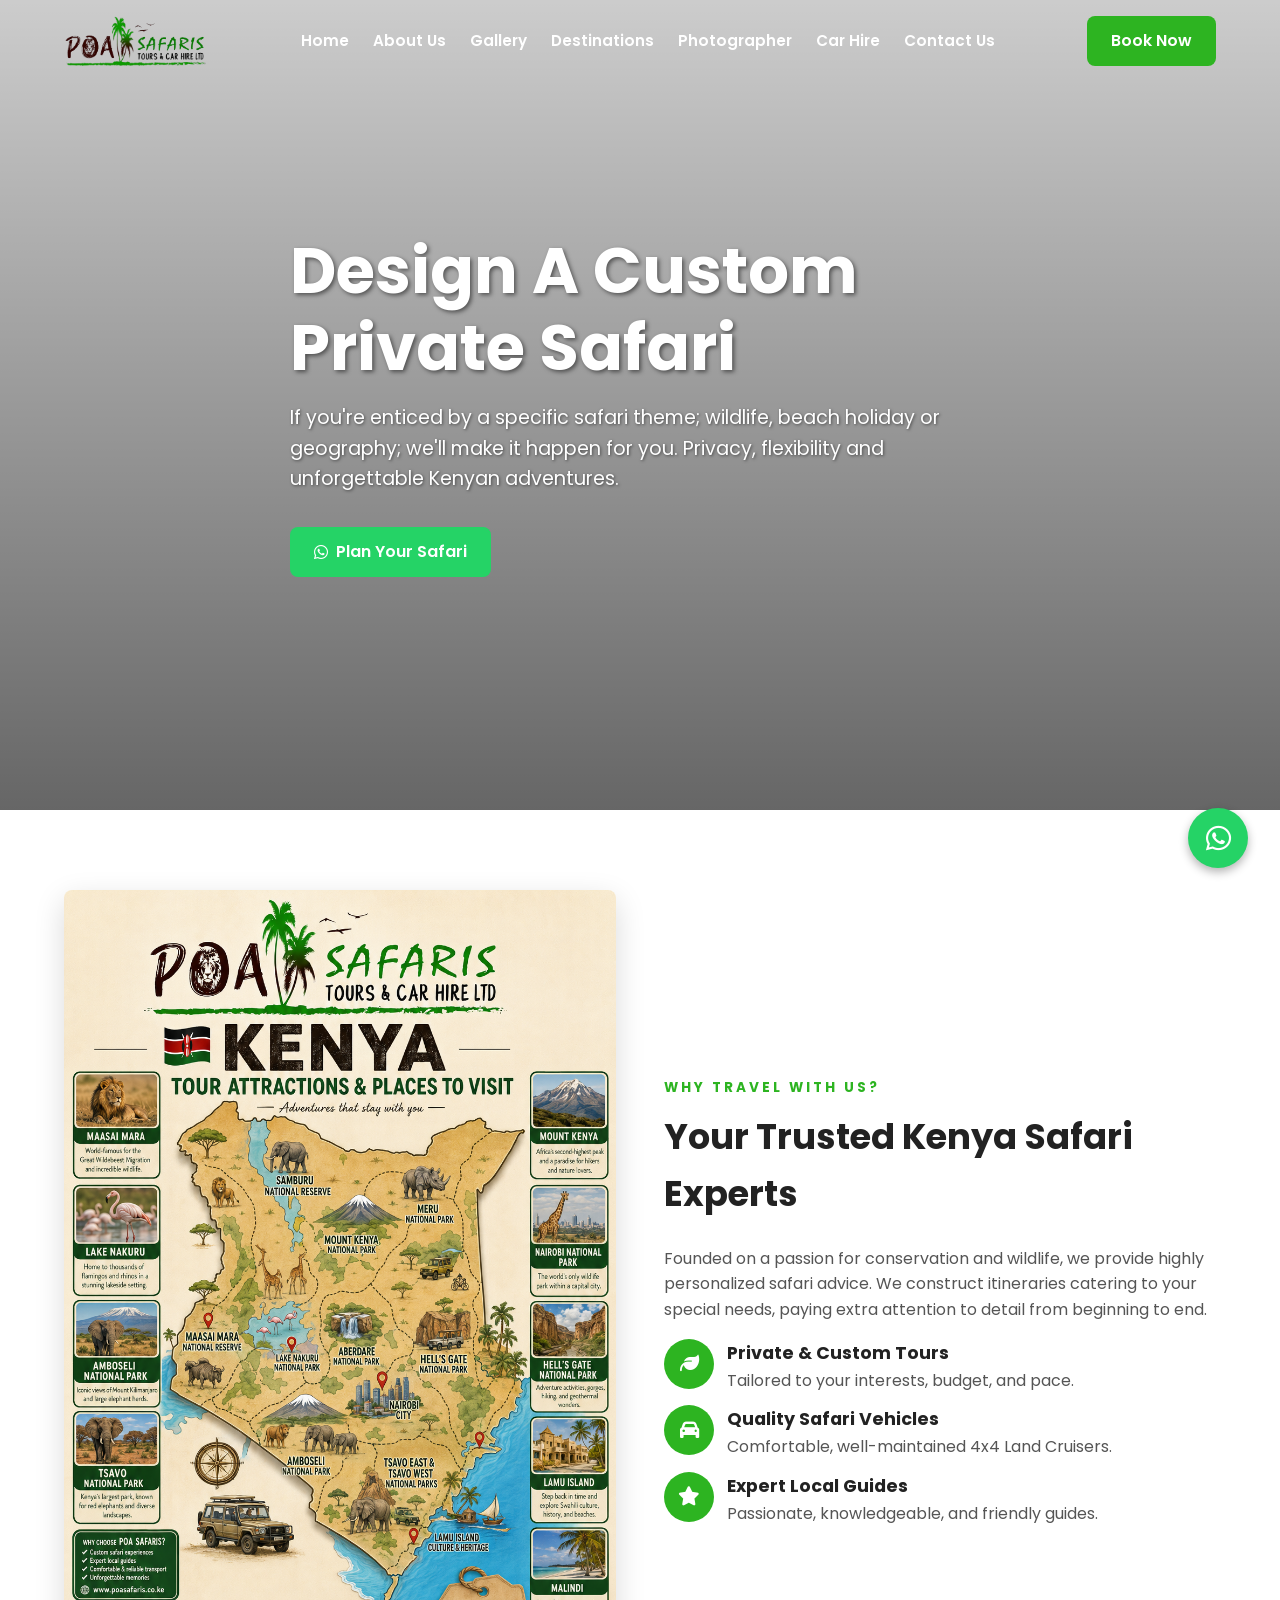
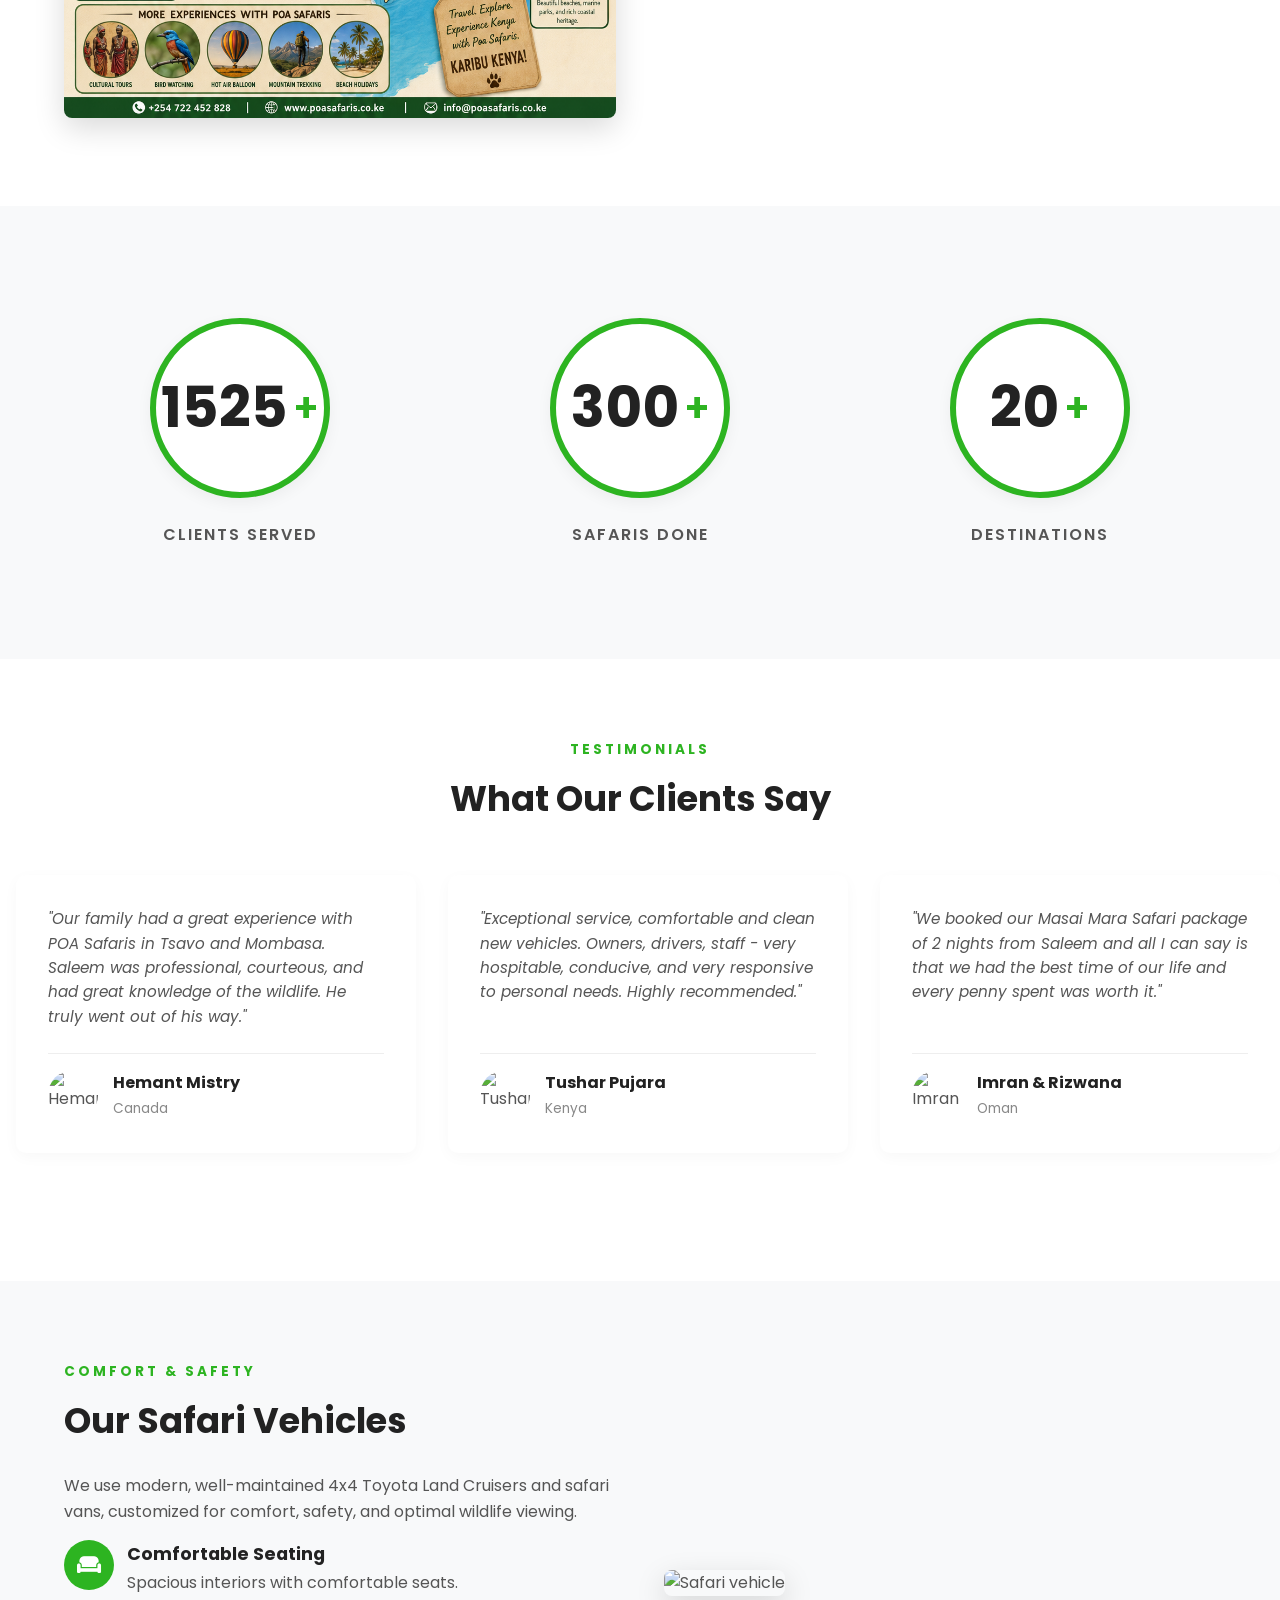
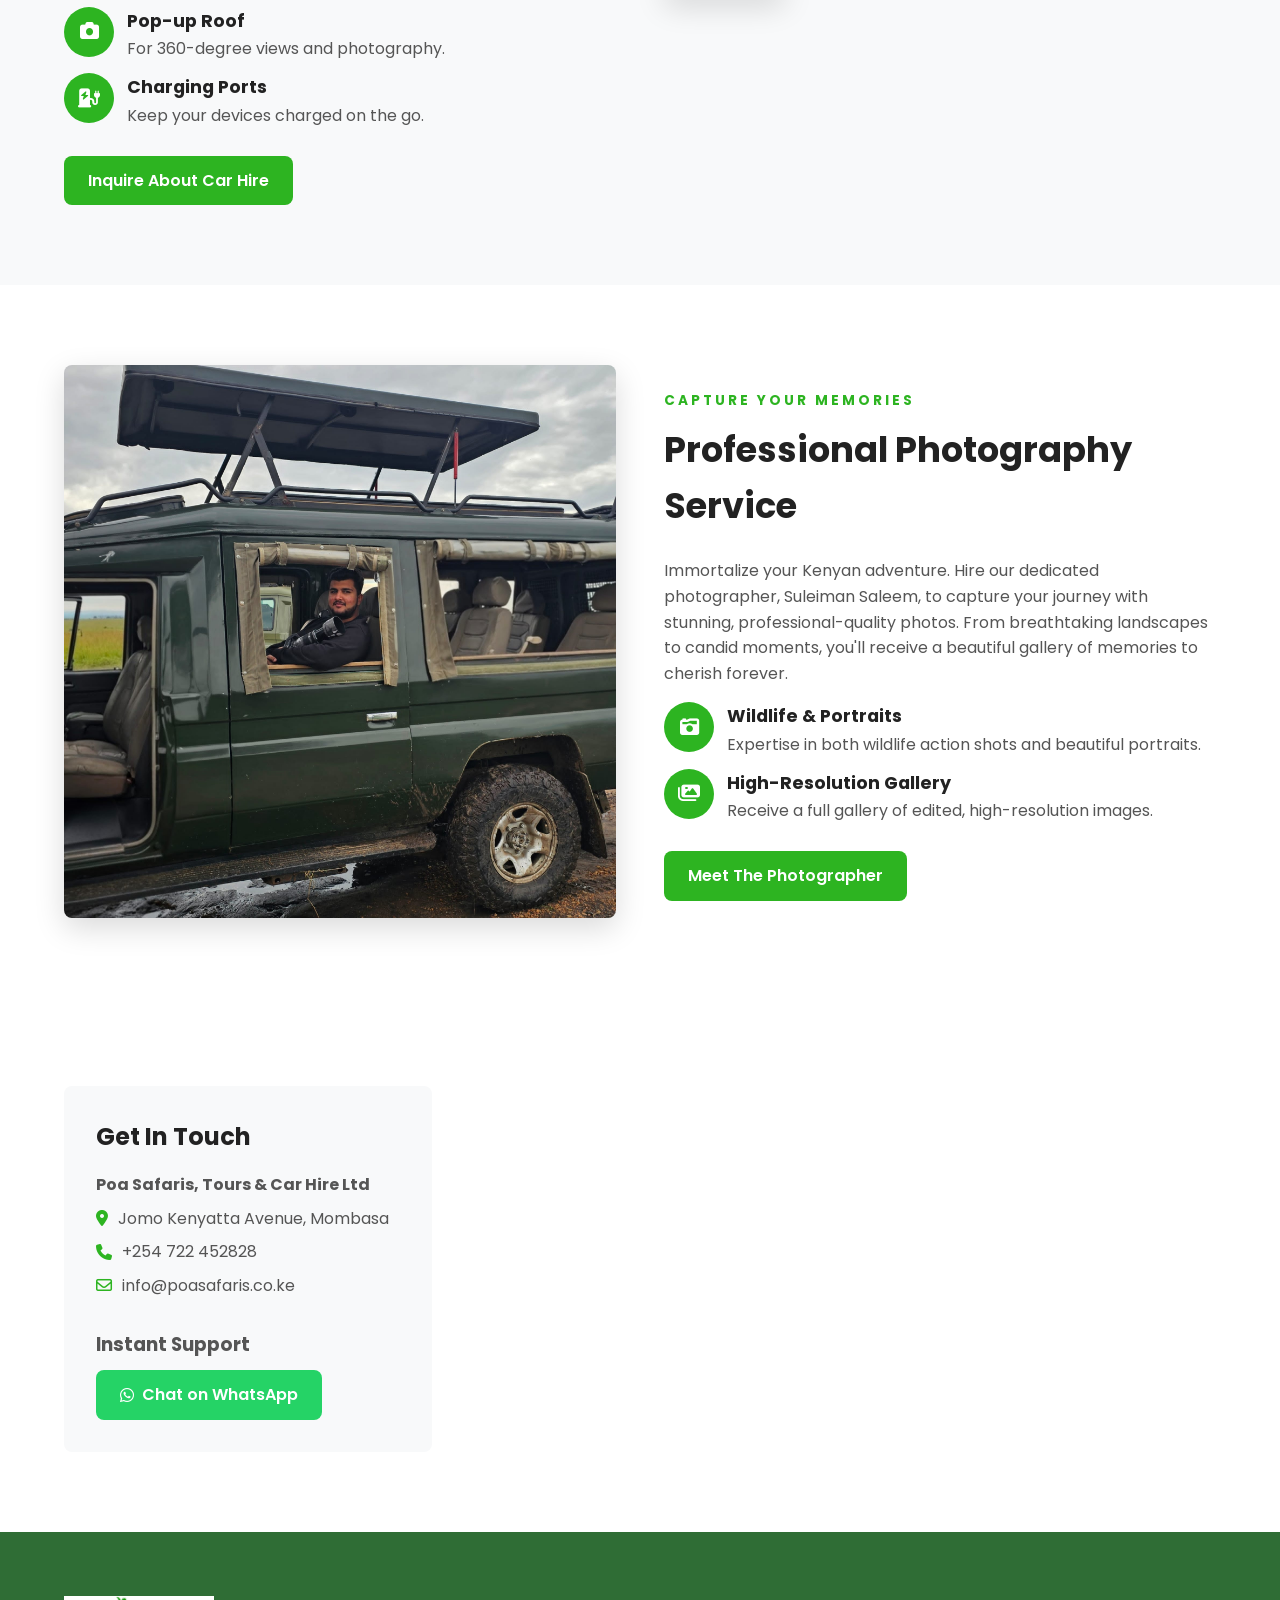
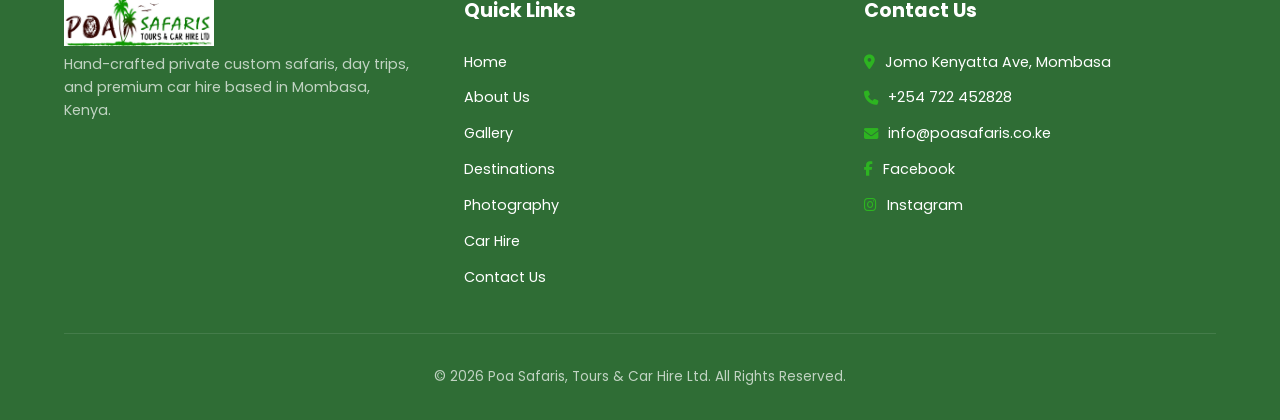
==== commit 7c183e1e: "Mobile navigation" ====
--- a/index.html
+++ b/index.html
@@ -37,6 +37,11 @@
             <div class="nav-cta">
                 <a href="https://wa.me/254722452828" target="_blank" class="btn btn-primary">Book Now</a>
             </div>
+            <div class="menu-toggle" id="mobile-menu">
+                <span class="bar"></span>
+                <span class="bar"></span>
+                <span class="bar"></span>
+            </div>
         </div>
     </header>
 
@@ -353,6 +358,13 @@
                     observer.observe(counter);
                 });
             }
+
+            // Mobile Menu Toggle
+            const menu = document.getElementById('mobile-menu');
+            const navLinks = document.querySelector('.nav-links');
+            menu.addEventListener('click', () => {
+                navLinks.classList.toggle('active');
+            });
         });
     </script>
 </body>
--- a/style.css
+++ b/style.css
@@ -107,6 +107,12 @@
     color: var(--primary);
 }
 
+.menu-toggle {
+    display: none; /* Hidden by default on desktop */
+    cursor: pointer;
+    padding: 5px;
+}
+
 .nav-links {
     display: flex;
     align-items: center;
@@ -627,7 +633,7 @@
     border: none;
     border-radius: 10px;
     padding: 2rem;
-    width: 400px; /* Fixed width prevents squishing */
+    width: 400px;
     flex-shrink: 0;
     text-align: left;
     display: flex;
@@ -673,8 +679,7 @@
 /* Mathematical translation for seamless infinite looping */
 @keyframes scroll-marquee {
     0% { transform: translateX(0); }
-    100% { transform: translateX(calc(-50% - 1rem)); }
-    100% { transform: translateX(-50%); }
+    100% { transform: translateX(calc(-50% - 1rem)); } /* -50% for duplicated content, -1rem for half the gap */
 }
 
 /* =========================================
@@ -873,4 +878,71 @@
 .float-btn:hover {
     background-color: var(--whatsapp-hover);
     transform: scale(1.1);
+}
+
+/* =========================================
+   9. RESPONSIVE & MOBILE MENU
+   ========================================= */
+
+@media (max-width: 992px) {
+    .navbar .container {
+        flex-wrap: nowrap; /* Prevent logo and hamburger from wrapping */
+    }
+
+    .nav-links {
+        display: none; /* Hide by default on mobile */
+        flex-direction: column;
+        width: 100%;
+        background-color: var(--white);
+        position: absolute;
+        top: 70px; /* Adjust based on navbar height */
+        left: 0;
+        padding: 1rem 0;
+        box-shadow: 0 4px 10px rgba(0,0,0,0.1);
+        gap: 0;
+        z-index: 999;
+    }
+
+    .nav-links.active {
+        display: flex; /* Show when active */
+    }
+
+    .nav-links a {
+        color: var(--dark); /* Always dark text in mobile dropdown */
+        padding: 0.75rem 2rem;
+        width: 100%;
+    }
+    
+    .nav-links a:hover {
+        background-color: var(--light);
+        color: var(--primary);
+    }
+
+    .nav-cta {
+        display: none; /* Hide CTA button on mobile nav */
+    }
+
+    .menu-toggle {
+        display: flex;
+        flex-direction: column;
+        gap: 5px;
+    }
+
+    .menu-toggle .bar {
+        width: 28px;
+        height: 3px;
+        background-color: var(--white);
+        border-radius: 5px;
+        transition: var(--transition);
+    }
+
+    .navbar.scrolled .menu-toggle .bar {
+        background-color: var(--dark);
+    }
+}
+
+@media (max-width: 480px) {
+    .hero-content h1 { font-size: 2.8rem; }
+    .section-title { font-size: 1.8rem; }
+    .testi-card { width: 320px; }
 }
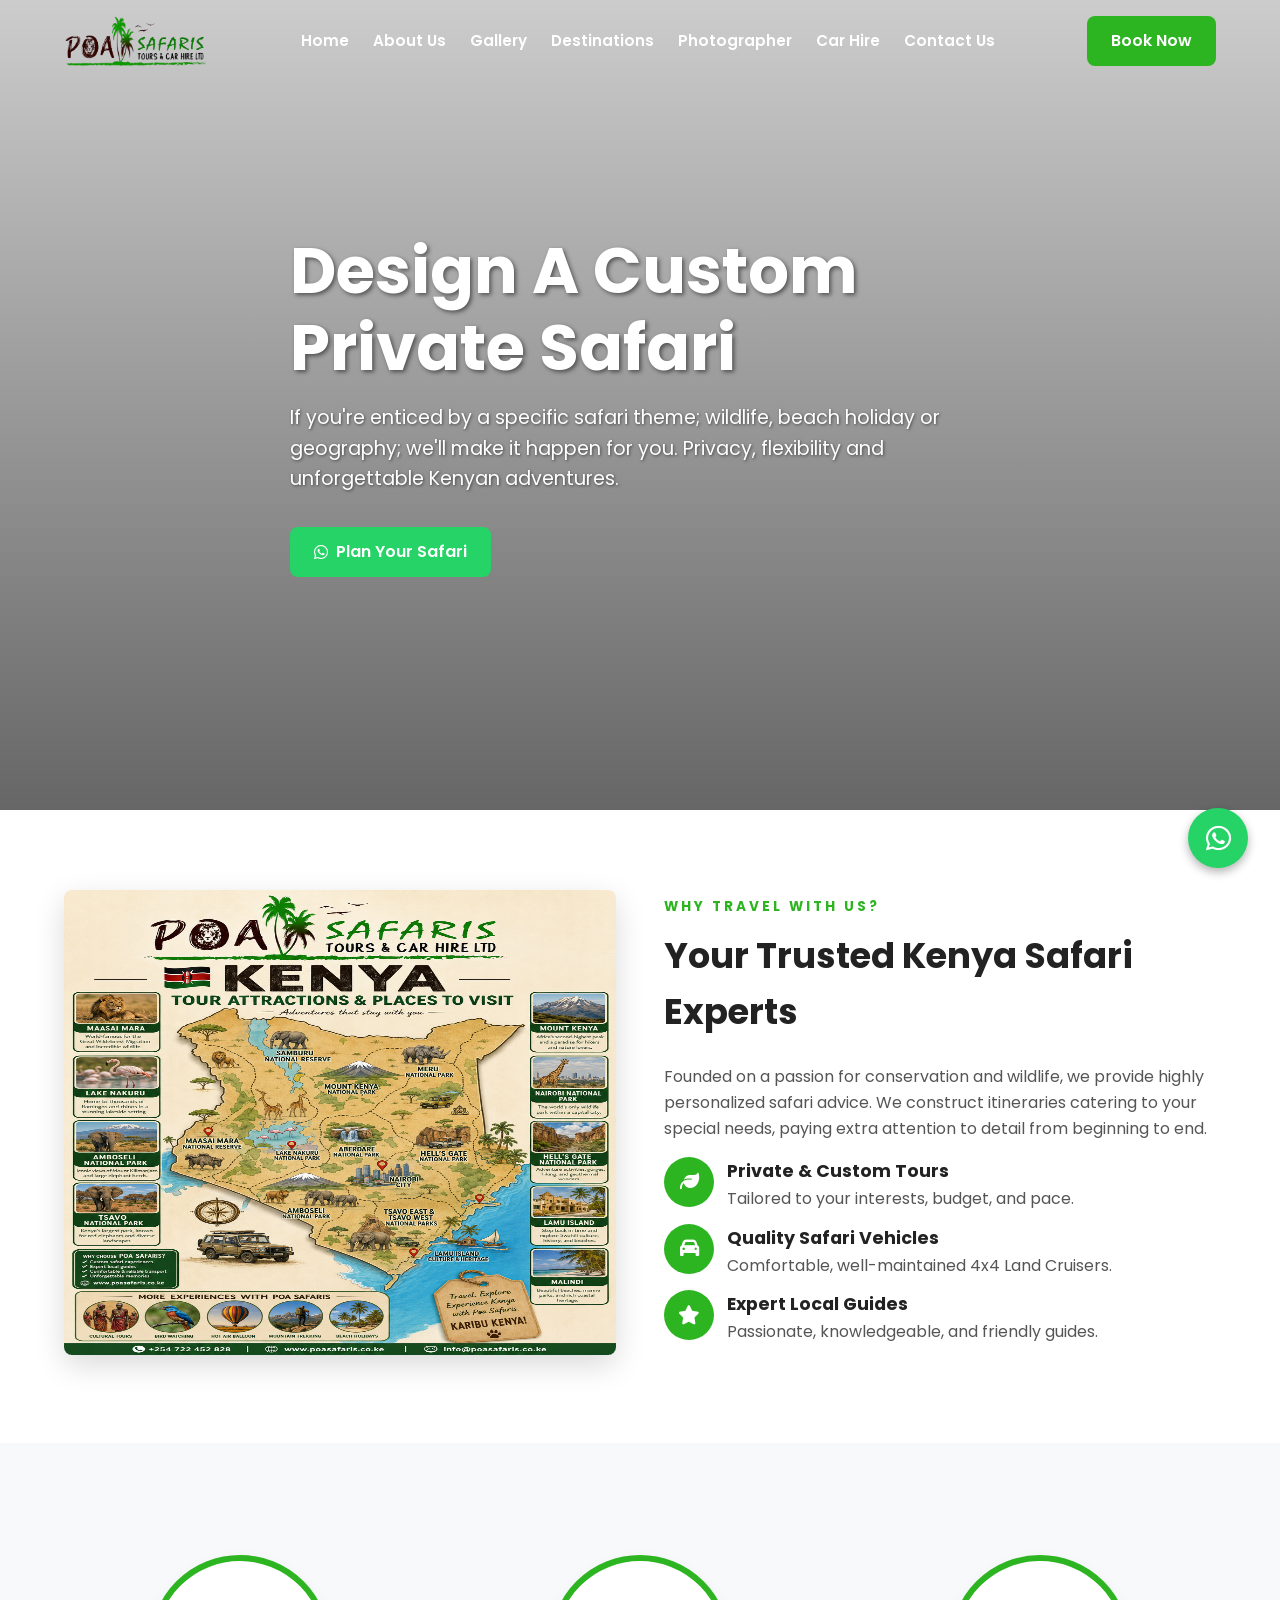
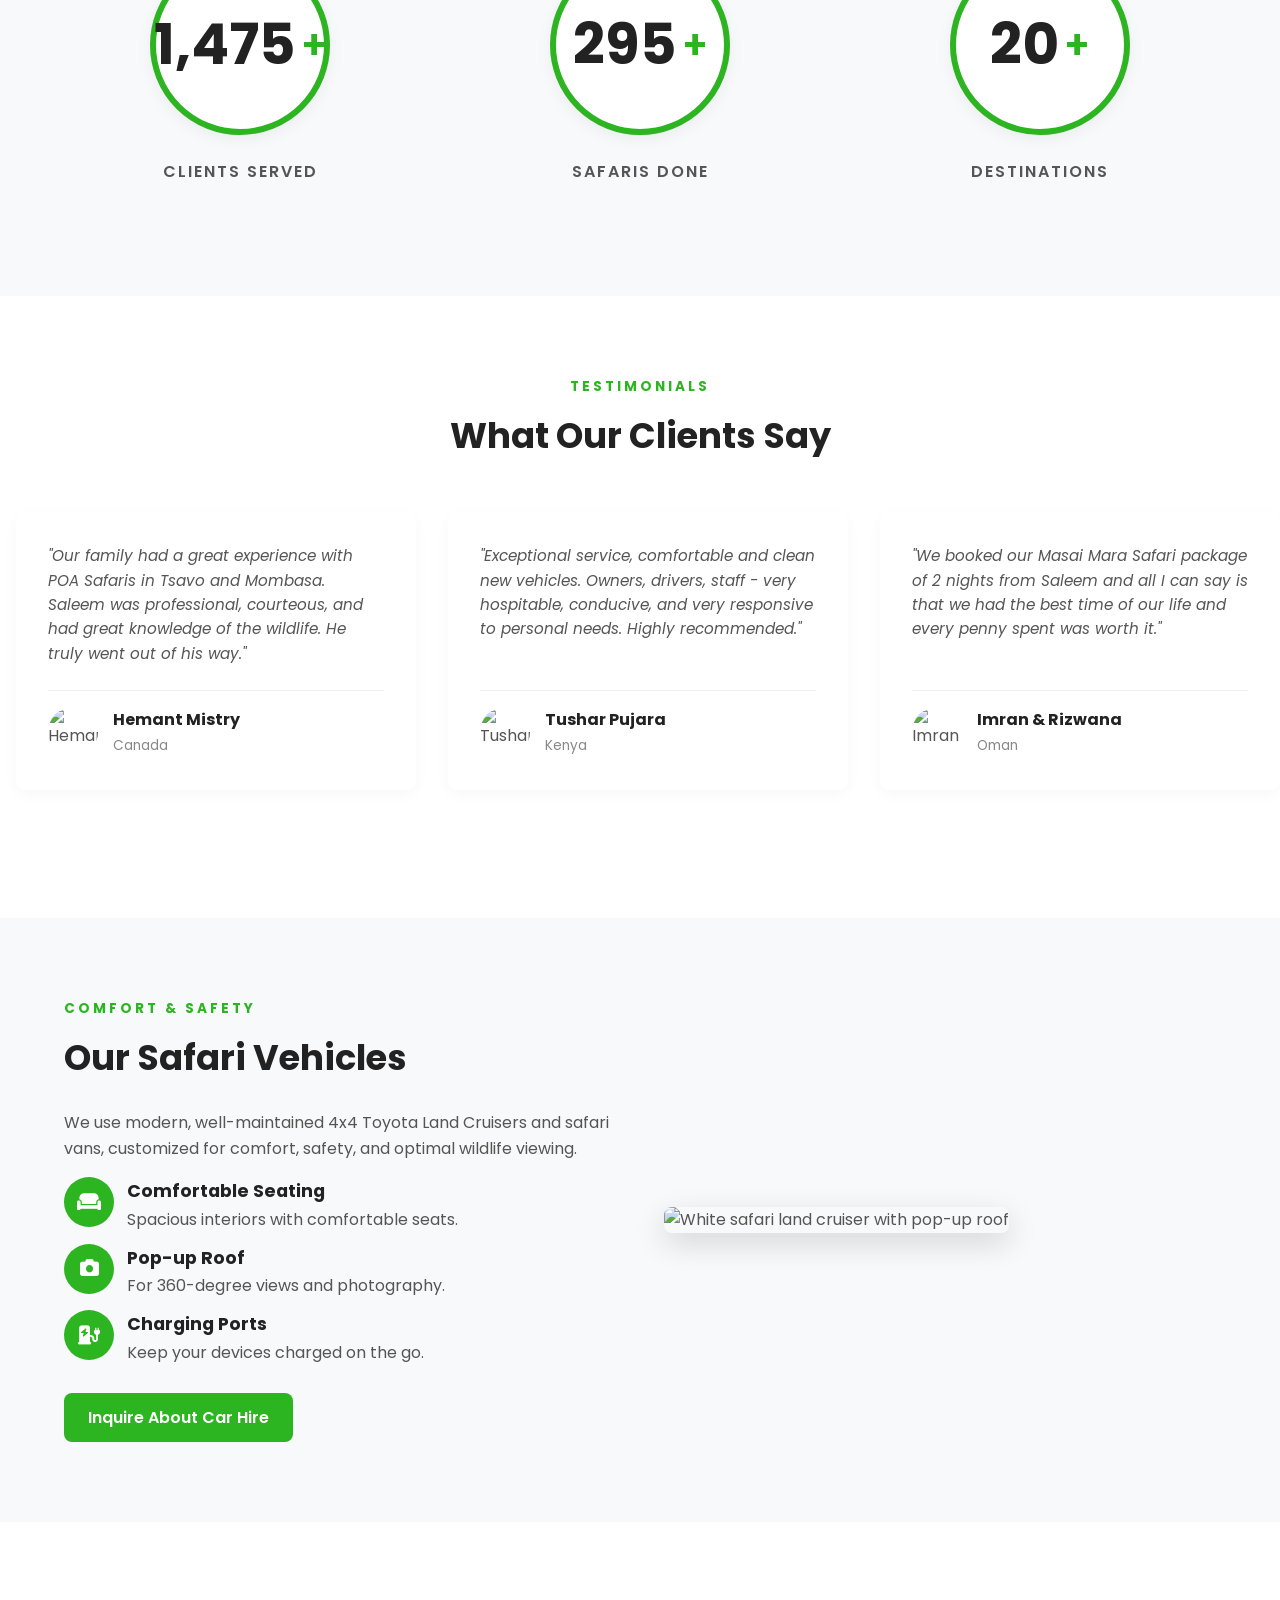
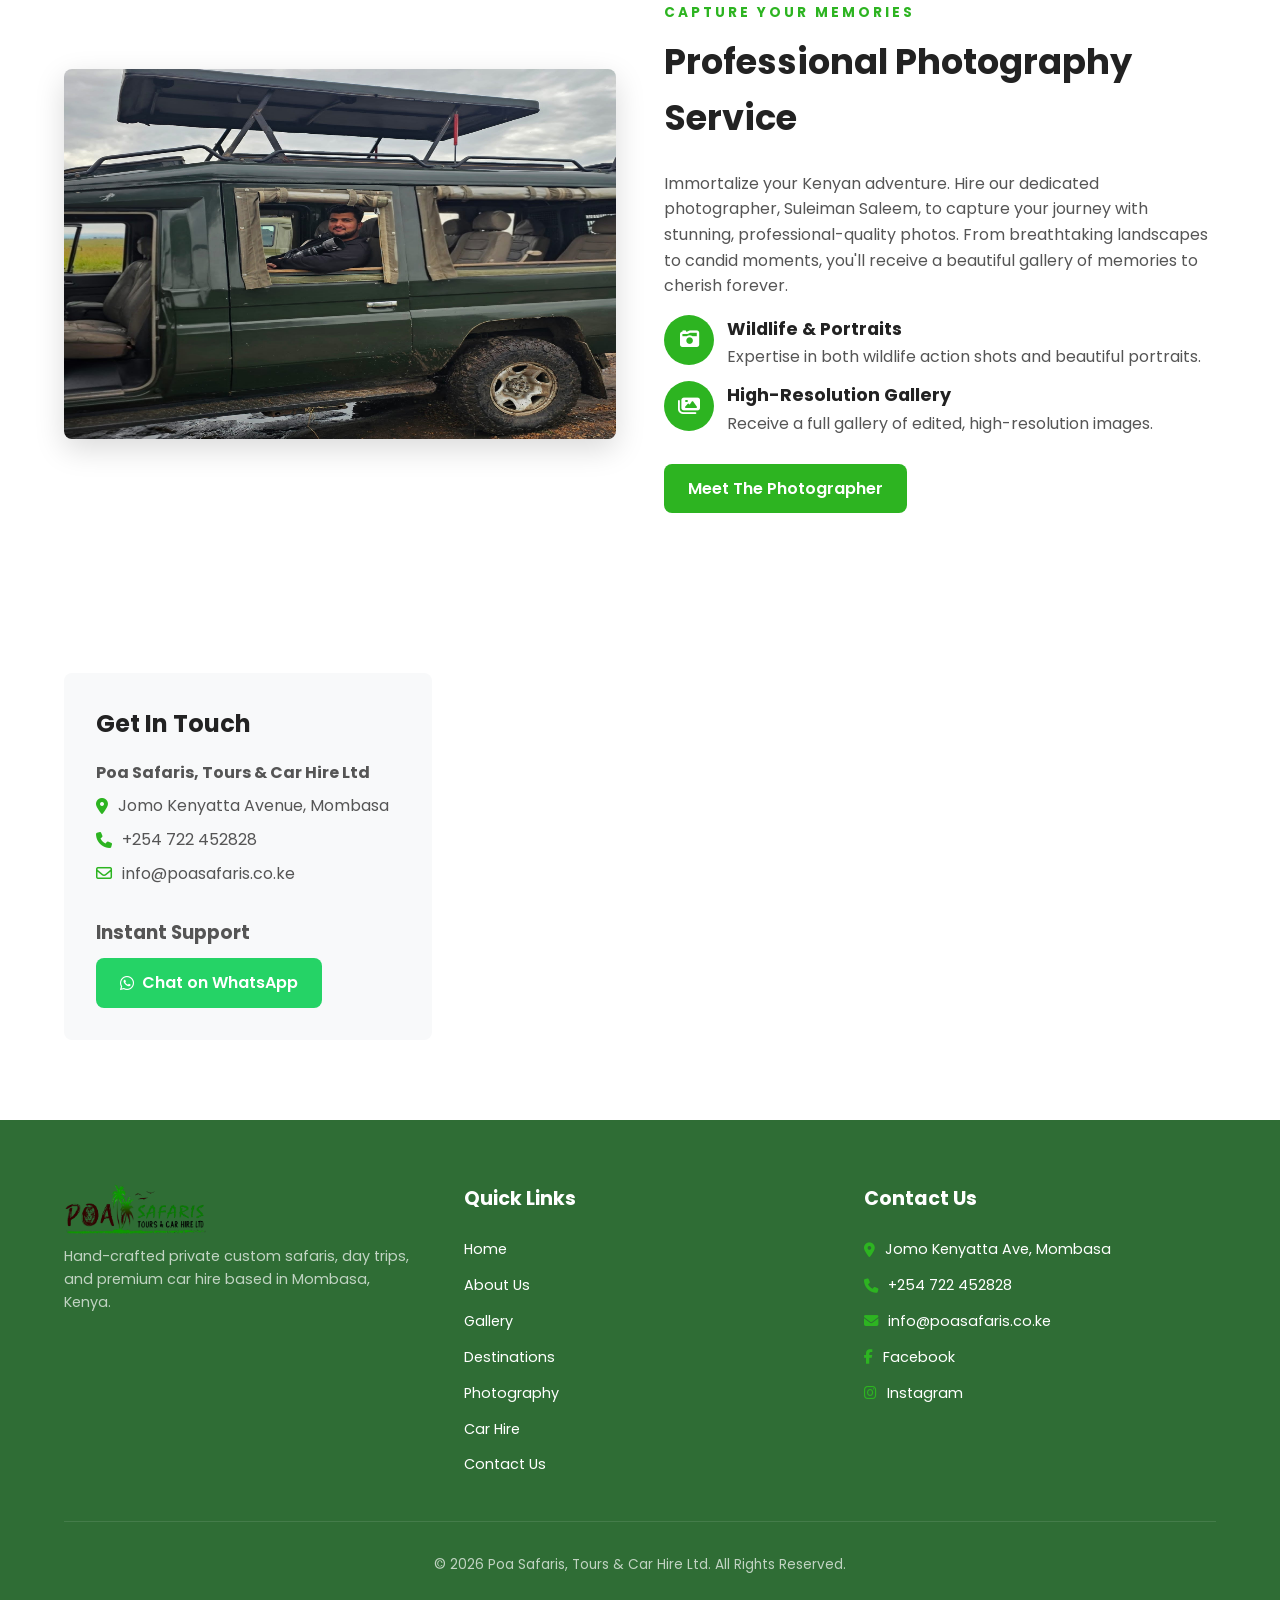
==== commit 721ffb4c: "Search engine optimization" ====
--- a/index.html
+++ b/index.html
@@ -5,15 +5,49 @@
     <meta name="viewport" content="width=device-width, initial-scale=1.0">
     <title>Poa Safaris, Tours & Car Hire Ltd | Kenya</title>
     <meta name="description" content="Design a custom private safari in Kenya. Enjoy personalized tours to Tsavo, Amboseli, Masai Mara and reliable car hire.">
+    <meta name="keywords" content="Kenya safari, private tours, custom safari, car hire Kenya, Masai Mara, Amboseli, Tsavo, Poa Safaris">
     <!-- Link to your CSS file -->
     <link rel="stylesheet" href="style.css">
+    <!-- Preconnect to Google Fonts for faster loading -->
+    <link rel="preconnect" href="https://fonts.googleapis.com">
+    <link rel="preconnect" href="https://fonts.gstatic.com" crossorigin>
     <!-- Google Fonts (Poppins) -->
     <link href="https://fonts.googleapis.com/css2?family=Poppins:wght@400;500;600;700&family=Playfair+Display:wght@700&display=swap" rel="stylesheet">
     <!-- FontAwesome Icons -->
     <link rel="stylesheet" href="https://cdnjs.cloudflare.com/ajax/libs/font-awesome/6.4.0/css/all.min.css">
     <!-- Favicon (used in the browser tab) -->
     <link rel="icon" type="image/png" href="Poalogo.jpeg">
-    <link rel="shortcut icon" type="image/x-icon" href="Poalogo.jpeg">
+
+    <!-- JSON-LD Structured Data for SEO -->
+    <script type="application/ld+json">
+    {
+      "@context": "https://schema.org",
+      "@type": "LocalBusiness",
+      "name": "Poa Safaris, Tours & Car Hire Ltd",
+      "image": "https://www.poasafaris.co.ke/Poa_logo-nobg.png",
+      "url": "https://www.poasafaris.co.ke/",
+      "telephone": "+254722452828",
+      "address": {
+        "@type": "PostalAddress",
+        "streetAddress": "Jomo Kenyatta Avenue",
+        "addressLocality": "Mombasa",
+        "addressCountry": "KE"
+      },
+      "openingHoursSpecification": {
+        "@type": "OpeningHoursSpecification",
+        "dayOfWeek": [
+          "Monday",
+          "Tuesday",
+          "Wednesday",
+          "Thursday",
+          "Friday",
+          "Saturday"
+        ],
+        "opens": "08:00",
+        "closes": "18:00"
+      } 
+    }
+    </script>
 
 </head>
 <body>
@@ -23,7 +57,7 @@
         <div class="container">
             <!-- Correct Logo Image Tag -->
             <a href="index.html" class="logo">
-                <img src="Poa_logo-nobg.png" alt="Poa Safaris Logo" class="logo-img">
+                <img src="Poa_logo-nobg.png" alt="Poa Safaris Logo" class="logo-img" width="160" height="50">
             </a>
             <nav class="nav-links">
                 <a href="#home">Home</a>
@@ -61,7 +95,7 @@
     <section id="about" class="section">
         <div class="container about-layout">
             <div class="about-image">
-                <img src="Places to visit.png" alt="Map of Kenya" class="rounded-img">
+                <img src="Places to visit.png" alt="Map of Kenya highlighting safari destinations" class="rounded-img" loading="lazy" width="555" height="465">
             </div>
             <div class="about-text">
                 <p class="subtitle-caps">WHY TRAVEL WITH US?</p>
@@ -204,7 +238,7 @@
                 <a href="https://wa.me/254722452828?text=I'm%20interested%20in%20car%20hire" target="_blank" class="btn btn-primary" style="margin-top: 1rem;">Inquire About Car Hire</a>
             </div>
             <div class="about-image">
-                <img src="https://encrypted-tbn0.gstatic.com/images?q=tbn:ANd9GcSjjGqdlAd8eBhYlrHgprNXrhlJpMGM3TEbJcNlSgK3Eg&s=10" alt="Safari vehicle" class="rounded-img">
+                <img src="https://encrypted-tbn0.gstatic.com/images?q=tbn:ANd9GcSjjGqdlAd8eBhYlrHgprNXrhlJpMGM3TEbJcNlSgK3Eg&s=10" alt="White safari land cruiser with pop-up roof" class="rounded-img" loading="lazy" width="555" height="370">
             </div>
         </div>
     </section>
@@ -213,7 +247,7 @@
     <section id="photographer-promo" class="section">
         <div class="container about-layout">
             <div class="about-image">
-                <img src="Feature.jpg" alt="Photographer capturing wildlife on a safari" class="rounded-img">
+                <img src="Feature.jpg" alt="Photographer capturing wildlife on a safari" class="rounded-img" loading="lazy" width="555" height="370">
             </div>
             <div class="about-text">
                 <p class="subtitle-caps">CAPTURE YOUR MEMORIES</p>
@@ -256,9 +290,9 @@
     <footer>
         <div class="container footer-grid">
             <div class="footer-col">
-                <div class="footer-brand">
-                    <img src="Poalogo.jpeg" width="150" height="50" alt="Poa Safaris Logo" class="footer-logo" />
-                </div>
+                <a href="index.html" class="logo">
+                    <img src="Poa_logo-nobg.png" alt="Poa Safaris Logo" class="footer-logo" style="max-height: 50px; width: auto;" loading="lazy">
+                </a>
                 <p>Hand-crafted private custom safaris, day trips, and premium car hire based in Mombasa, Kenya.</p>
             </div>
             <div class="footer-col">
@@ -311,61 +345,7 @@
         </a>
     </div>
 
-    <!-- JavaScript -->
-    <script>
-        document.addEventListener("DOMContentLoaded", () => {
-            // Navbar scroll effect
-            const navbar = document.querySelector('.navbar');
-            window.addEventListener('scroll', () => {
-                if (window.scrollY > 50) {
-                    navbar.classList.add('scrolled');
-                } else {
-                    navbar.classList.remove('scrolled');
-                }
-            });
-
-            // Statistics Counter Animation
-            const counters = document.querySelectorAll('.counter');
-            if (counters.length > 0) {
-                const speed = 200; // Slower animation
-
-                const animateCounter = (counter) => {
-                    const updateCount = () => {
-                        const target = +counter.getAttribute('data-target');
-                        const count = +counter.innerText;
-                        const inc = target / speed;
-
-                        if (count < target) {
-                            counter.innerText = Math.ceil(count + inc);
-                            setTimeout(updateCount, 15); // Smoother interval
-                        } else {
-                            counter.innerText = target;
-                        }
-                    };
-                    updateCount();
-                };
-
-                const observer = new IntersectionObserver((entries, observer) => {
-                    entries.forEach(entry => {
-                        if (entry.isIntersecting) {
-                            animateCounter(entry.target);
-                            observer.unobserve(entry.target);
-                        }
-                    });
-                }, { threshold: 0.5 }); // Trigger when 50% is visible
-
-                counters.forEach(counter => {
-                    observer.observe(counter);
-                });
-            }
-
-            // Mobile Menu Toggle
-            const menu = document.getElementById('mobile-menu');
-            const navLinks = document.querySelector('.nav-links');
-            menu.addEventListener('click', () => {
-                navLinks.classList.toggle('active');
-            });
-        });
-    </script>
+    <!-- Centralized JavaScript File -->
+    <script src="script.js" defer></script>
 </body>
 </html>
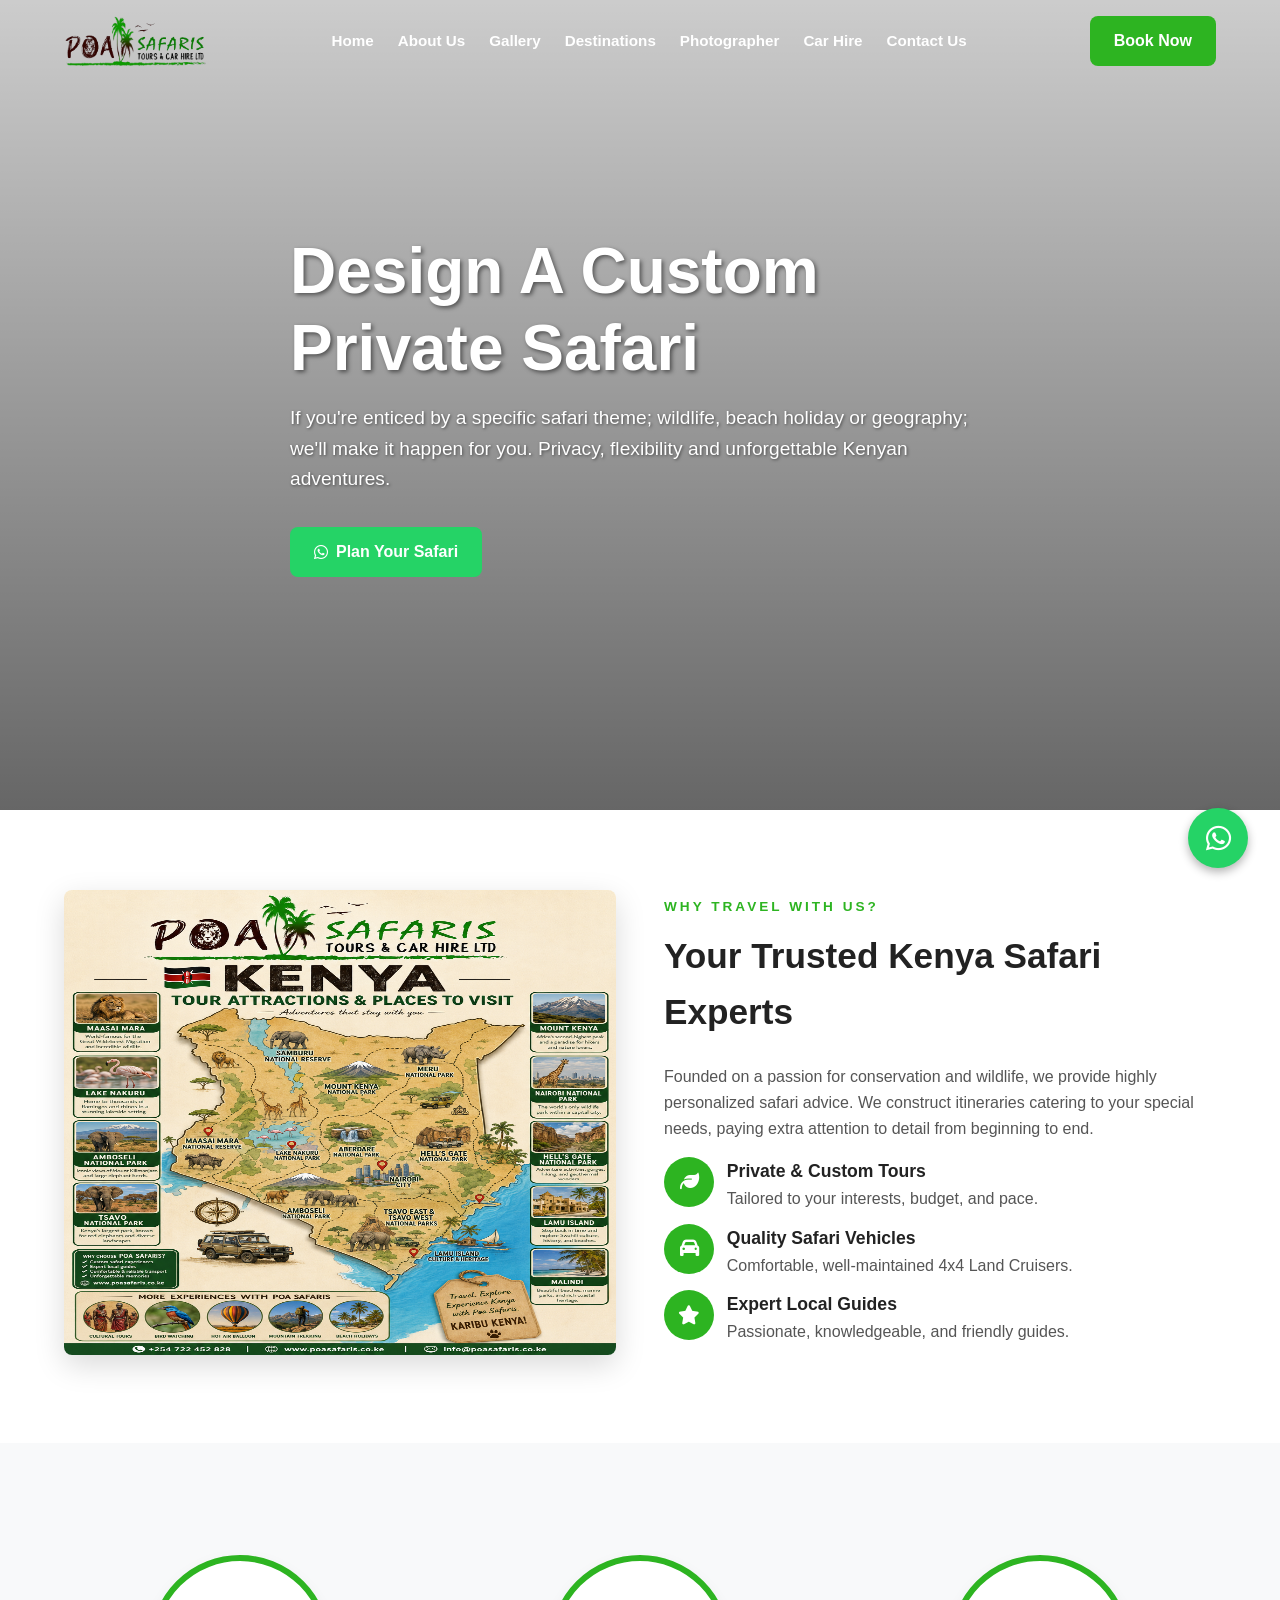
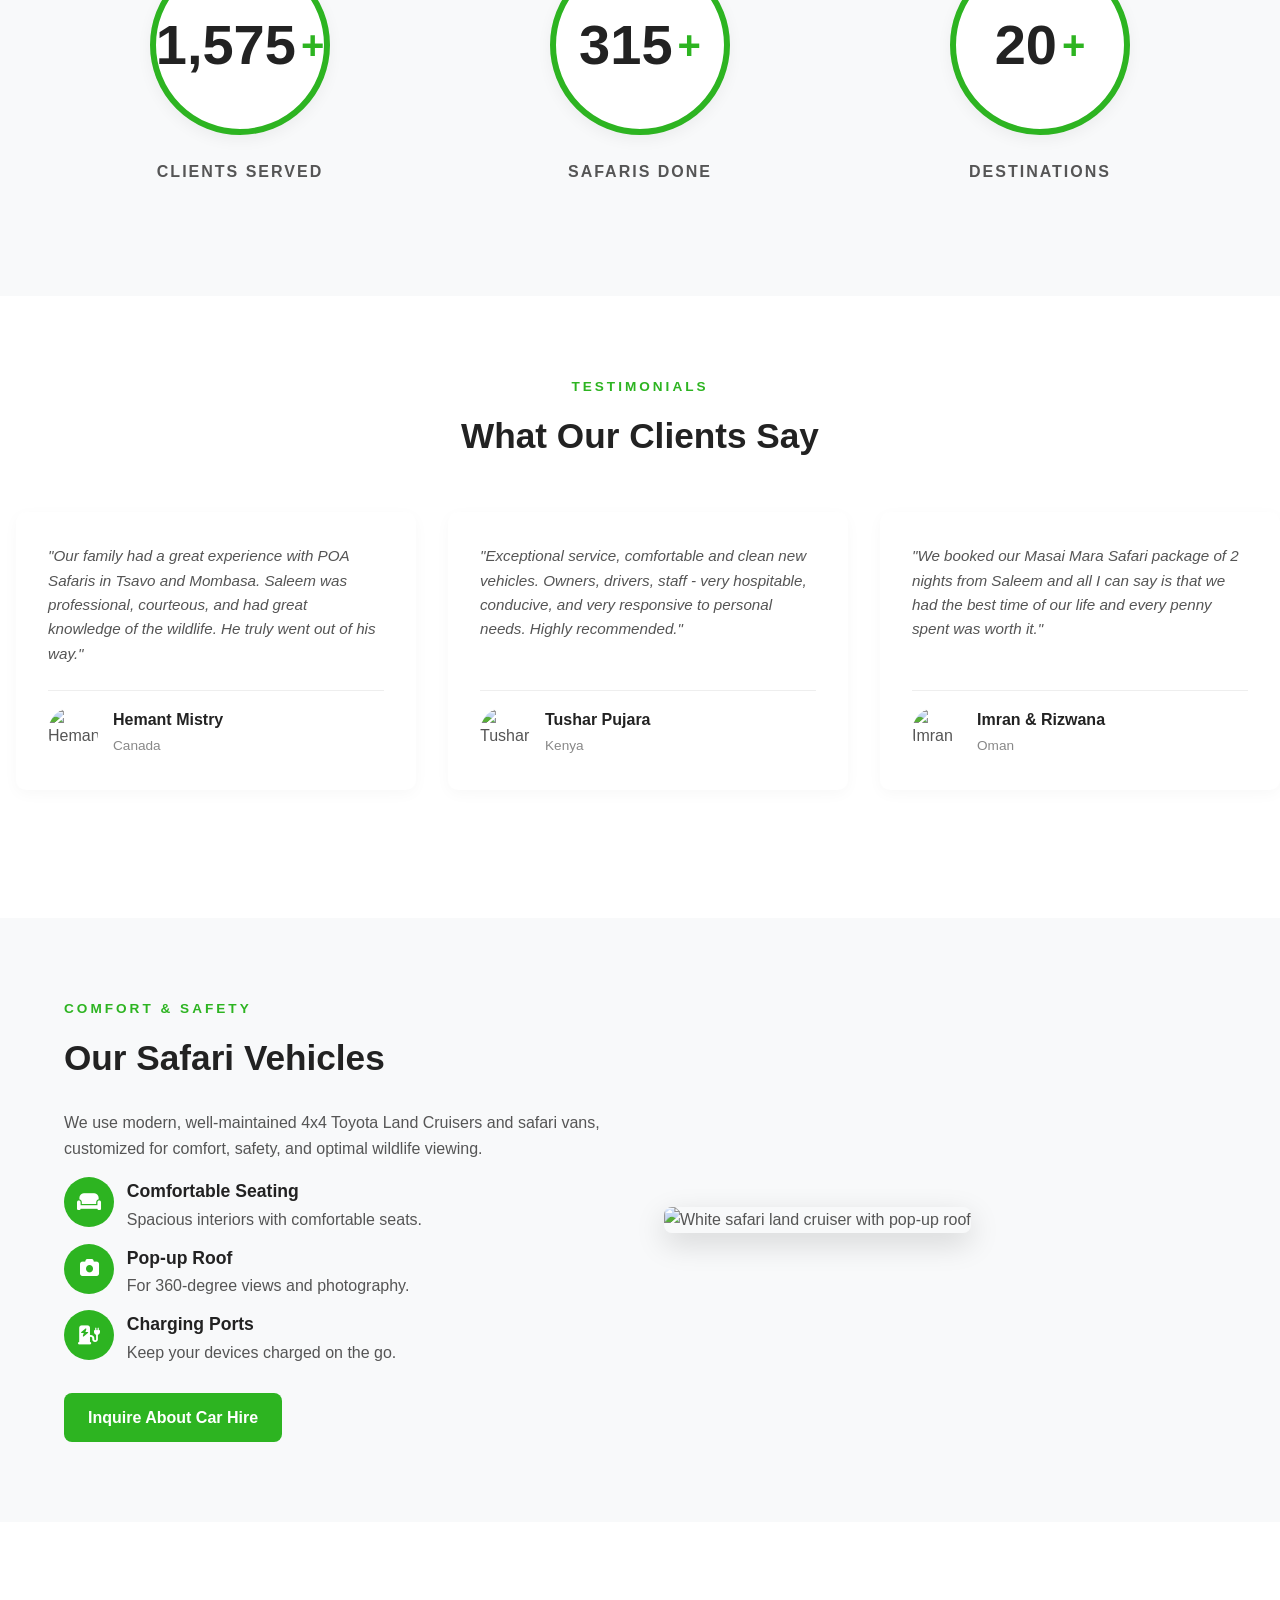
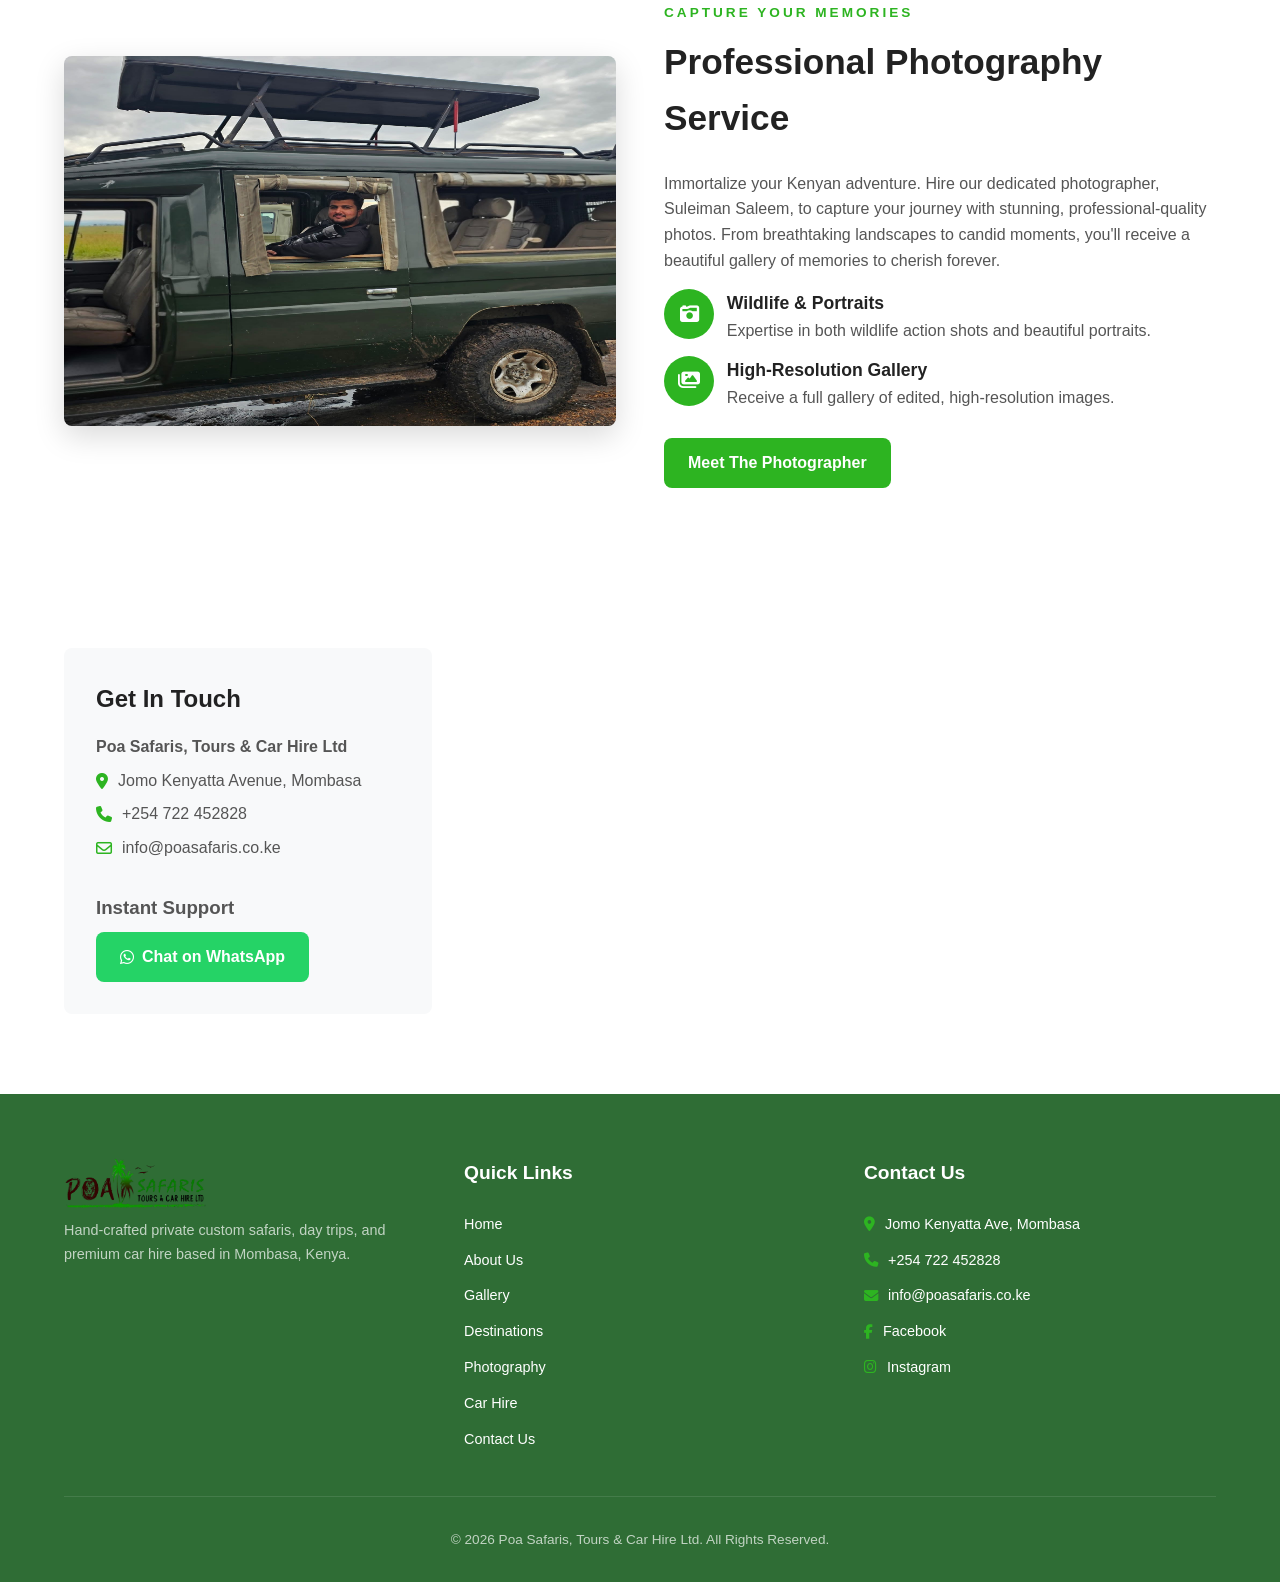
==== commit b15b4b98: "Add new images and update HTML files with security enhancements and improved links" ====
--- a/index.html
+++ b/index.html
@@ -14,9 +14,11 @@
     <!-- Google Fonts (Poppins) -->
     <link href="https://fonts.googleapis.com/css2?family=Poppins:wght@400;500;600;700&family=Playfair+Display:wght@700&display=swap" rel="stylesheet">
     <!-- FontAwesome Icons -->
-    <link rel="stylesheet" href="https://cdnjs.cloudflare.com/ajax/libs/font-awesome/6.4.0/css/all.min.css">
+    <link rel="stylesheet" href="https://cdnjs.cloudflare.com/ajax/libs/font-awesome/6.4.0/css/all.min.css" integrity="sha512-iecdLmaskl7CVkqkXNQ/ZH/XLlvWZOJyj7Yy7tcenmpD1ypASozpmT/E0iPtmFIB46ZmdtAc9eNBvH0H/ZpiBw==" crossorigin="anonymous" referrerpolicy="no-referrer" />
     <!-- Favicon (used in the browser tab) -->
-    <link rel="icon" type="image/png" href="Poalogo.jpeg">
+    <link rel="icon" type="image/jpeg" href="Poalogo.jpeg">
+    <!-- Content Security Policy -->
+    <meta http-equiv="Content-Security-Policy" content="default-src 'self'; script-src 'self' https://cdnjs.cloudflare.com; style-src 'self' 'unsafe-inline' https://fonts.googleapis.com https://cdnjs.cloudflare.com; font-src 'self' https://fonts.gstatic.com https://cdnjs.cloudflare.com; img-src 'self' https: data:; connect-src 'self' https://www.google.com; frame-src 'self' https://maps.google.com; object-src 'none'; base-uri 'self'; form-action 'self'">
 
     <!-- JSON-LD Structured Data for SEO -->
     <script type="application/ld+json">
@@ -69,7 +71,7 @@
                 <a href="#contact">Contact Us</a>
             </nav>
             <div class="nav-cta">
-                <a href="https://wa.me/254722452828" target="_blank" class="btn btn-primary">Book Now</a>
+                <a href="https://wa.me/254722452828" target="_blank" rel="noopener noreferrer" class="btn btn-primary">Book Now</a>
             </div>
             <div class="menu-toggle" id="mobile-menu">
                 <span class="bar"></span>
@@ -86,7 +88,7 @@
             <h1>Design A Custom Private Safari</h1>
             <p>If you're enticed by a specific safari theme; wildlife, beach holiday or geography; we'll make it happen for you. Privacy, flexibility and unforgettable Kenyan adventures.</p>
             <div class="hero-cta">
-                <a href="https://wa.me/254722452828" target="_blank" class="btn btn-whatsapp"><i class="fab fa-whatsapp"></i> Plan Your Safari</a>
+                <a href="https://wa.me/254722452828" target="_blank" rel="noopener noreferrer" class="btn btn-whatsapp"><i class="fab fa-whatsapp"></i> Plan Your Safari</a>
             </div>
         </div>
     </section>
@@ -235,7 +237,7 @@
                     <li><div class="icon-circle-small"><i class="fas fa-camera"></i></div> <div><h4>Pop-up Roof</h4><p>For 360-degree views and photography.</p></div></li>
                     <li><div class="icon-circle-small"><i class="fas fa-charging-station"></i></div> <div><h4>Charging Ports</h4><p>Keep your devices charged on the go.</p></div></li>
                 </ul>
-                <a href="https://wa.me/254722452828?text=I'm%20interested%20in%20car%20hire" target="_blank" class="btn btn-primary" style="margin-top: 1rem;">Inquire About Car Hire</a>
+                <a href="https://wa.me/254722452828?text=I'm%20interested%20in%20car%20hire" target="_blank" rel="noopener noreferrer" class="btn btn-primary" style="margin-top: 1rem;">Inquire About Car Hire</a>
             </div>
             <div class="about-image">
                 <img src="https://encrypted-tbn0.gstatic.com/images?q=tbn:ANd9GcSjjGqdlAd8eBhYlrHgprNXrhlJpMGM3TEbJcNlSgK3Eg&s=10" alt="White safari land cruiser with pop-up roof" class="rounded-img" loading="lazy" width="555" height="370">
@@ -276,7 +278,7 @@
                 <p><i class="far fa-envelope text-primary"></i> info@poasafaris.co.ke</p>
                 
                 <h3 class="mt-2">Instant Support</h3>
-                <a href="https://wa.me/254722452828" target="_blank" class="btn btn-whatsapp" style="margin-top: 10px;"><i class="fab fa-whatsapp"></i> Chat on WhatsApp</a>
+                <a href="https://wa.me/254722452828" target="_blank" rel="noopener noreferrer" class="btn btn-whatsapp" style="margin-top: 10px;"><i class="fab fa-whatsapp"></i> Chat on WhatsApp</a>
             </div>
 
             <!-- Google Map Embed -->
@@ -312,7 +314,7 @@
                 <ul class="footer-contact-list">
                     <li>
                         <i class="fas fa-map-marker-alt"></i>
-                        <a href="https://www.google.com/maps/search/?api=1&query=Jomo+Kenyatta+Ave,+Mombasa,+Kenya" target="_blank">Jomo Kenyatta Ave, Mombasa</a>
+                        <a href="https://www.google.com/maps/search/?api=1&query=Jomo+Kenyatta+Ave,+Mombasa,+Kenya" target="_blank" rel="noopener noreferrer">Jomo Kenyatta Ave, Mombasa</a>
                     </li>
                     <li>
                         <i class="fas fa-phone"></i>
@@ -324,11 +326,11 @@
                     </li>
                     <li>
                         <i class="fab fa-facebook-f"></i>
-                        <a href="https://www.facebook.com/share/18t67UK25M/" target="_blank">Facebook</a>
+                        <a href="https://www.facebook.com/share/18t67UK25M/" target="_blank" rel="noopener noreferrer">Facebook</a>
                     </li>
                     <li>
                         <i class="fab fa-instagram"></i>
-                        <a href="https://www.instagram.com/_poasafaris_/" target="_blank">Instagram</a>
+                        <a href="https://www.instagram.com/_poasafaris_/" target="_blank" rel="noopener noreferrer">Instagram</a>
                     </li>
                 </ul>
             </div>
@@ -340,7 +342,7 @@
 
     <!-- Floating Actions -->
     <div class="floating-actions">
-        <a href="https://wa.me/254722452828" class="float-btn float-wa" target="_blank" aria-label="Chat on WhatsApp">
+        <a href="https://wa.me/254722452828" class="float-btn float-wa" target="_blank" rel="noopener noreferrer" aria-label="Chat on WhatsApp">
             <i class="fab fa-whatsapp"></i>
         </a>
     </div>
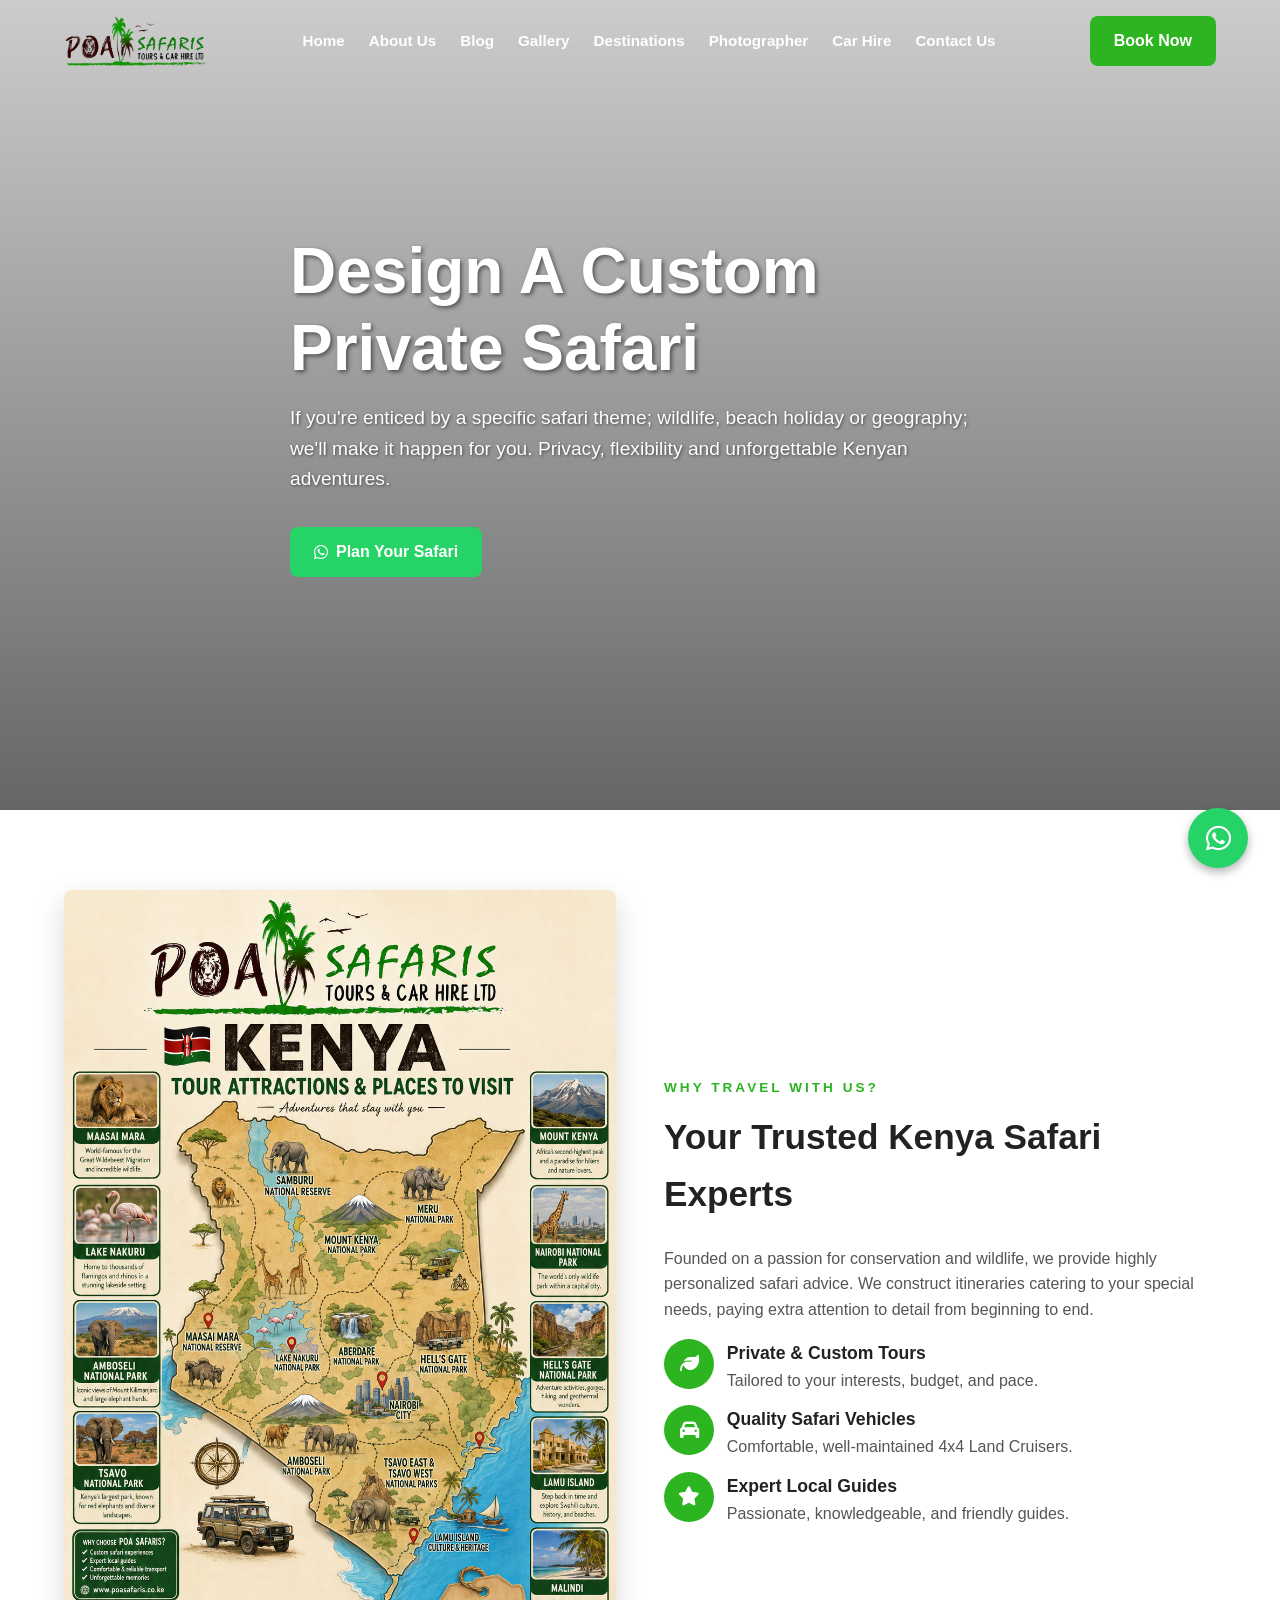
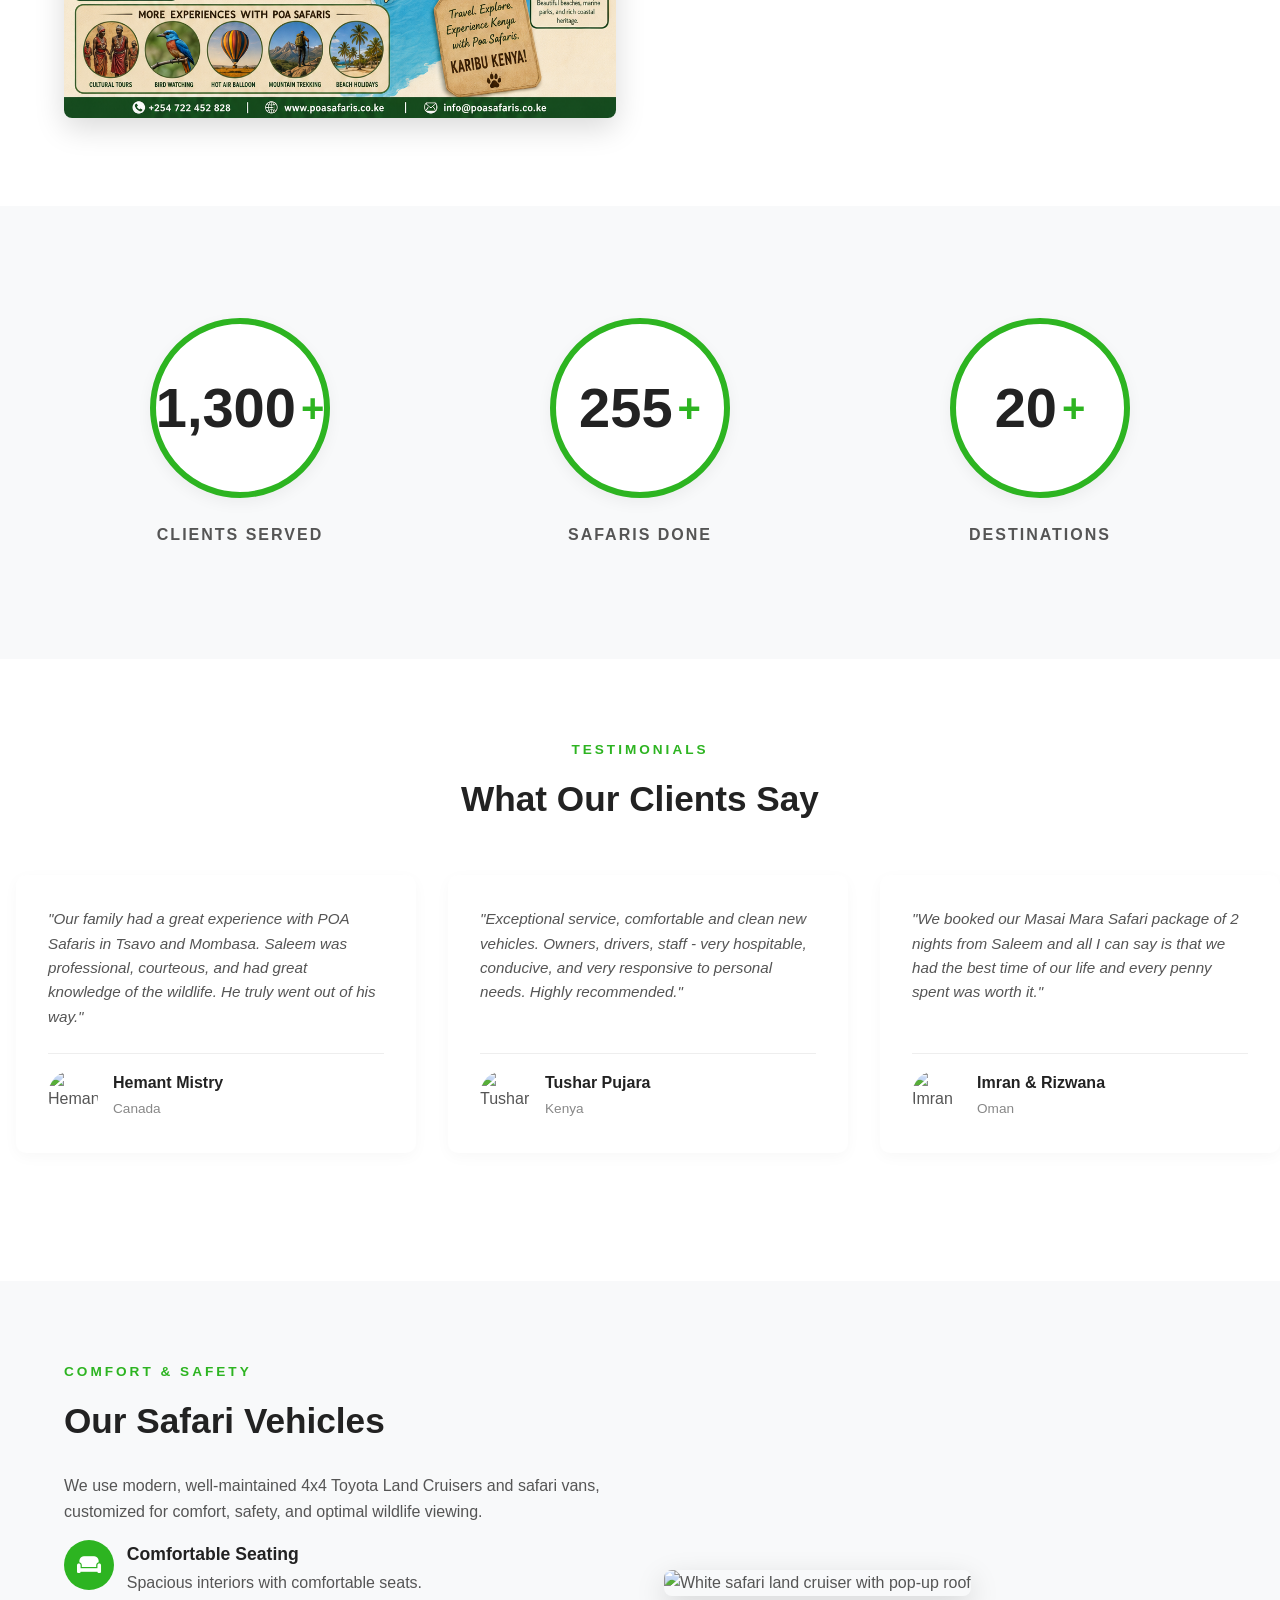
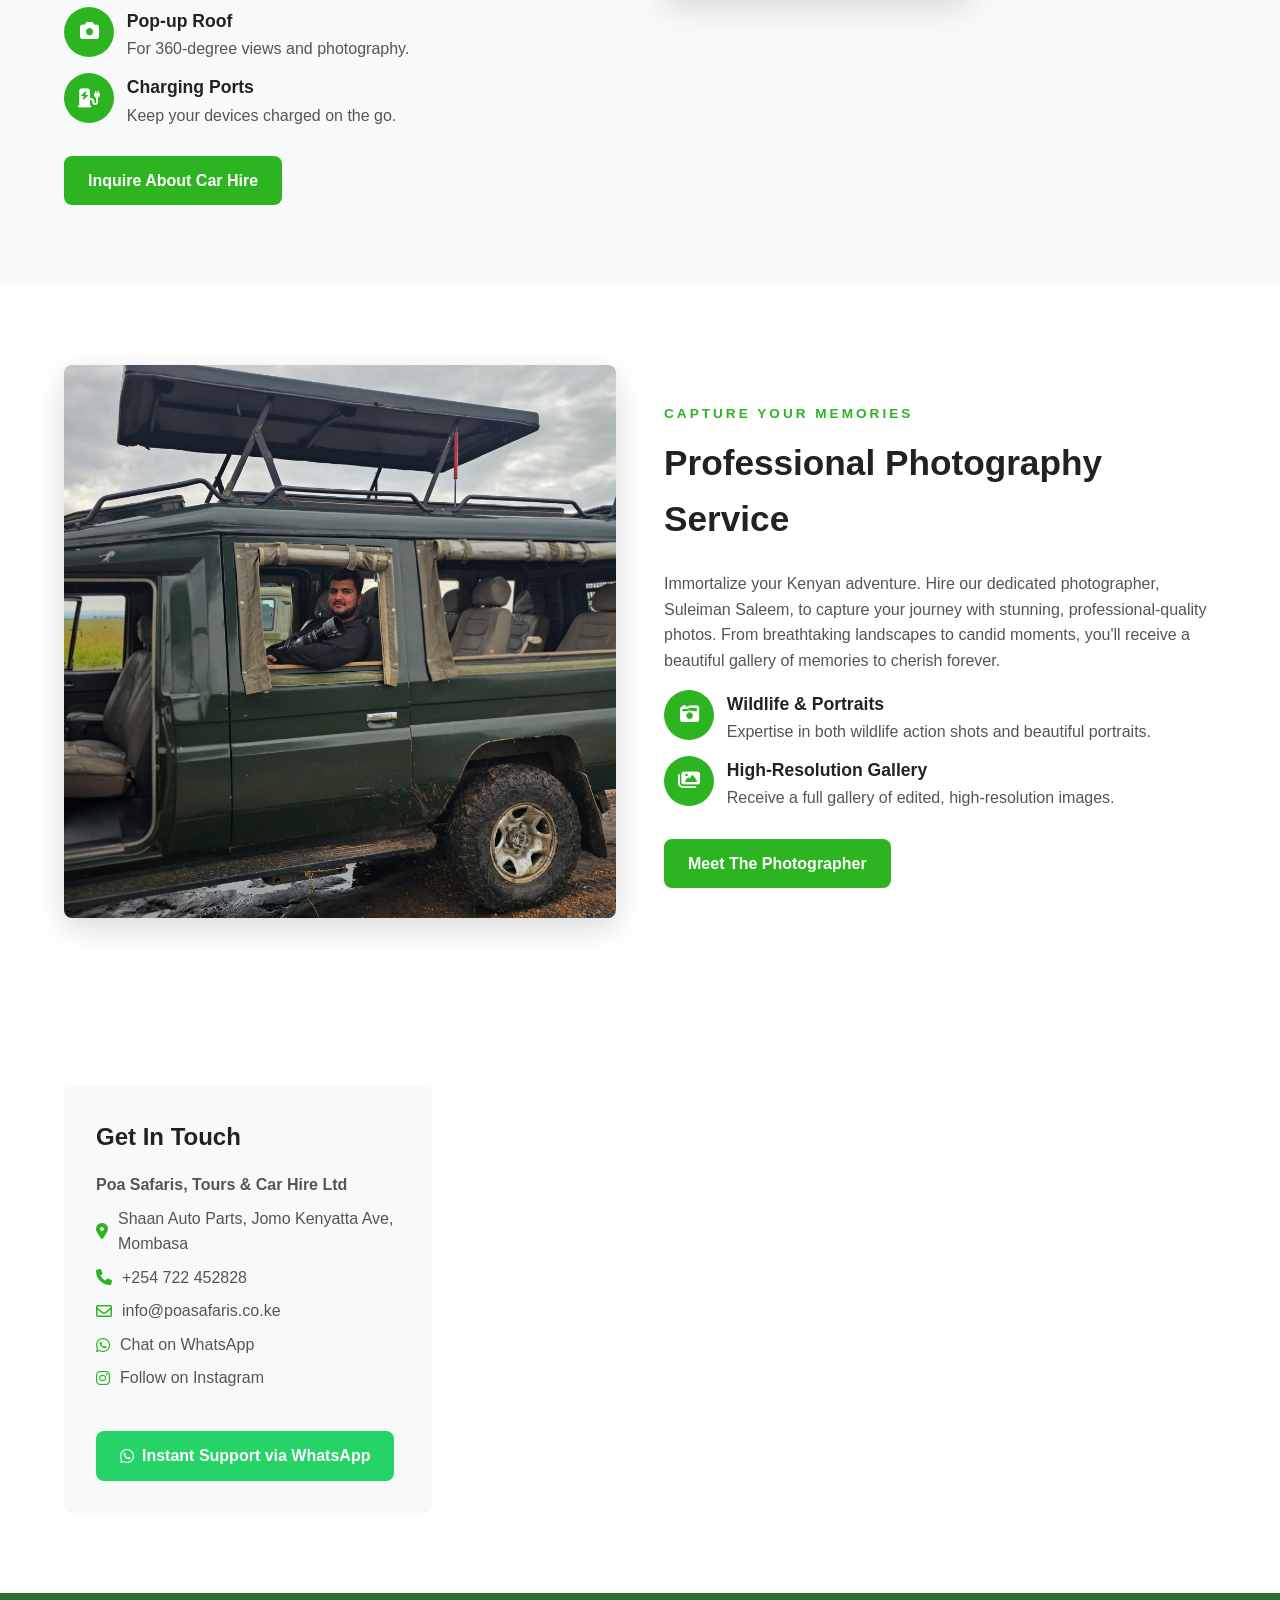
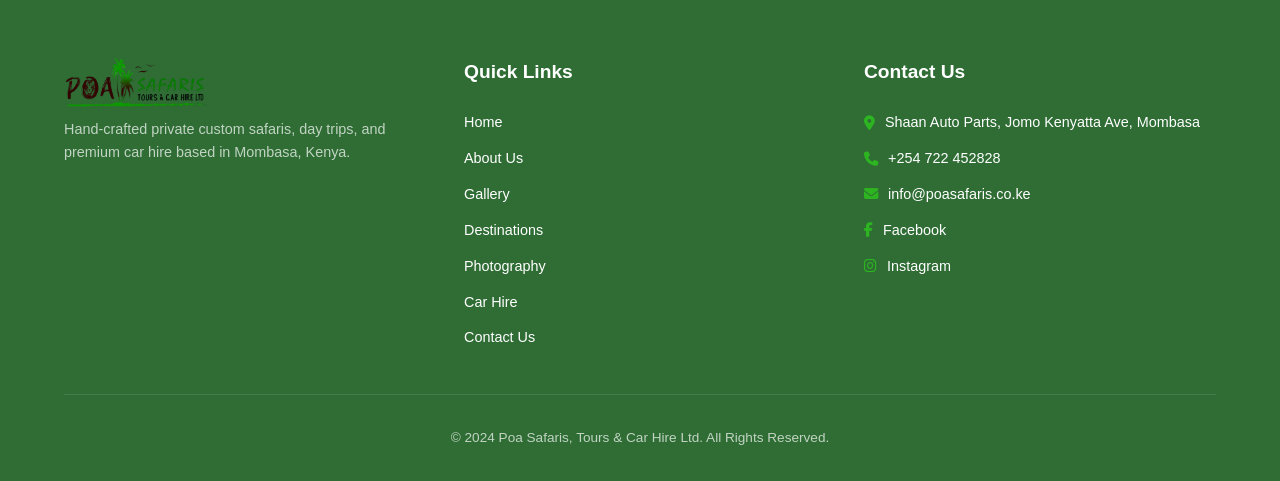
==== commit 5c957915: "Enhance website functionality and content: - Update Content Security Policy for improved security. -" ====
--- a/index.html
+++ b/index.html
@@ -18,7 +18,7 @@
     <!-- Favicon (used in the browser tab) -->
     <link rel="icon" type="image/jpeg" href="Poalogo.jpeg">
     <!-- Content Security Policy -->
-    <meta http-equiv="Content-Security-Policy" content="default-src 'self'; script-src 'self' https://cdnjs.cloudflare.com; style-src 'self' 'unsafe-inline' https://fonts.googleapis.com https://cdnjs.cloudflare.com; font-src 'self' https://fonts.gstatic.com https://cdnjs.cloudflare.com; img-src 'self' https: data:; connect-src 'self' https://www.google.com; frame-src 'self' https://maps.google.com; object-src 'none'; base-uri 'self'; form-action 'self'">
+    <meta http-equiv="Content-Security-Policy" content="default-src 'self'; script-src 'self' https://cdnjs.cloudflare.com; style-src 'self' 'unsafe-inline' https://fonts.googleapis.com https://cdnjs.cloudflare.com; font-src 'self' https://fonts.gstatic.com https://cdnjs.cloudflare.com; img-src 'self' https: data:; connect-src 'self' https://www.google.com; frame-src 'self' https://www.google.com; object-src 'none'; base-uri 'self'; form-action 'self'">
 
     <!-- JSON-LD Structured Data for SEO -->
     <script type="application/ld+json">
@@ -53,6 +53,7 @@
 
 </head>
 <body>
+<main>
 
     <!-- Navigation Header -->
     <header class="navbar">
@@ -64,6 +65,7 @@
             <nav class="nav-links">
                 <a href="#home">Home</a>
                 <a href="#about">About Us</a>
+                <a href="blog.html">Blog</a>
                 <a href="gallery.html">Gallery</a>
                 <a href="destinations.html">Destinations</a>
                 <a href="photographer.html">Photographer</a>
@@ -273,17 +275,17 @@
             <div class="details-box">
                 <h2>Get In Touch</h2>
                 <p><strong>Poa Safaris, Tours & Car Hire Ltd</strong></p>
-                <p><i class="fas fa-map-marker-alt text-primary"></i> Jomo Kenyatta Avenue, Mombasa</p>
-                <p><i class="fas fa-phone text-primary"></i> +254 722 452828</p>
-                <p><i class="far fa-envelope text-primary"></i> info@poasafaris.co.ke</p>
-                
-                <h3 class="mt-2">Instant Support</h3>
-                <a href="https://wa.me/254722452828" target="_blank" rel="noopener noreferrer" class="btn btn-whatsapp" style="margin-top: 10px;"><i class="fab fa-whatsapp"></i> Chat on WhatsApp</a>
+                <p><i class="fas fa-map-marker-alt text-primary"></i> <a href="https://maps.app.goo.gl/Ln6xXHCZymjDhqwm7" target="_blank" rel="noopener noreferrer">Shaan Auto Parts, Jomo Kenyatta Ave, Mombasa</a></p>                
+                <p><i class="fas fa-phone text-primary"></i> <a href="tel:+254722452828">+254 722 452828</a></p>
+                <p><i class="far fa-envelope text-primary"></i> <a href="mailto:info@poasafaris.co.ke">info@poasafaris.co.ke</a></p>
+                <p><i class="fab fa-whatsapp text-primary"></i> <a href="https://wa.me/254722452828" target="_blank" rel="noopener noreferrer">Chat on WhatsApp</a></p>
+                <p><i class="fab fa-instagram text-primary"></i> <a href="https://www.instagram.com/_poasafaris_/" target="_blank" rel="noopener noreferrer">Follow on Instagram</a></p>
+                <a href="https://wa.me/254722452828" target="_blank" rel="noopener noreferrer" class="btn btn-whatsapp" style="margin-top: 2rem;"><i class="fab fa-whatsapp"></i> Instant Support via WhatsApp</a>
             </div>
 
             <!-- Google Map Embed -->
             <div class="map-container">
-                <iframe src="https://maps.google.com/maps?q=Shaan+Auto+Parts,+Jomo+Kenyatta+Avenue,+Mombasa,+Kenya&t=&z=16&ie=UTF8&iwloc=&output=embed" width="100%" height="100%" style="border:0; border-radius: 8px; min-height: 350px;" allowfullscreen="" loading="lazy"></iframe>
+                <iframe src="https://www.google.com/maps/embed?pb=!1m18!1m12!1m3!1d3979.831034533019!2d39.6610003758693!3d-4.05830994544716!2m3!1f0!2f0!3f0!3m2!1i1024!2i768!4f13.1!3m3!1m2!1s0x184012dd25407077%3A0x89437142d139318!2sShaan%20Auto%20Parts!5e0!3m2!1sen!2ske!4v1721154952401!5m2!1sen!2ske" allowfullscreen="" loading="lazy" referrerpolicy="no-referrer-when-downgrade"></iframe>
             </div>
         </div>
     </section>
@@ -314,7 +316,7 @@
                 <ul class="footer-contact-list">
                     <li>
                         <i class="fas fa-map-marker-alt"></i>
-                        <a href="https://www.google.com/maps/search/?api=1&query=Jomo+Kenyatta+Ave,+Mombasa,+Kenya" target="_blank" rel="noopener noreferrer">Jomo Kenyatta Ave, Mombasa</a>
+                        <a href="https://maps.app.goo.gl/Ln6xXHCZymjDhqwm7" target="_blank" rel="noopener noreferrer">Shaan Auto Parts, Jomo Kenyatta Ave, Mombasa</a>
                     </li>
                     <li>
                         <i class="fas fa-phone"></i>
@@ -336,17 +338,21 @@
             </div>
         </div>
         <div class="footer-bottom container">
-            <p>&copy; 2026 Poa Safaris, Tours & Car Hire Ltd. All Rights Reserved.</p>
+            <p>&copy; 2024 Poa Safaris, Tours & Car Hire Ltd. All Rights Reserved.</p>
         </div>
     </footer>
 
     <!-- Floating Actions -->
+    <a href="#" class="back-to-top-btn" aria-label="Back to top">
+        <i class="fas fa-arrow-up"></i>
+    </a>
     <div class="floating-actions">
         <a href="https://wa.me/254722452828" class="float-btn float-wa" target="_blank" rel="noopener noreferrer" aria-label="Chat on WhatsApp">
             <i class="fab fa-whatsapp"></i>
         </a>
     </div>
 
+</main>
     <!-- Centralized JavaScript File -->
     <script src="script.js" defer></script>
 </body>
--- a/style.css
+++ b/style.css
@@ -33,6 +33,10 @@
     background-color: var(--white);
 }
 
+main {
+    display: block; /* Ensures main tag works correctly in older browsers */
+}
+
 .container {
     width: 90%;
     max-width: 1200px;
@@ -315,6 +319,7 @@
 
 .rounded-img {
     width: 100%;
+    height: auto; /* Add this to maintain aspect ratio */
     border-radius: var(--border-radius);
     box-shadow: 0 10px 30px rgba(0,0,0,0.15);
 }
@@ -766,7 +771,30 @@
     gap: 10px;
 }
 
+.details-box p a {
+    color: var(--text);
+    text-decoration: none;
+    transition: var(--transition);
+}
+
+.details-box p a:hover {
+    color: var(--primary);
+}
+
 .mt-2 { margin-top: 2rem; }
+
+.map-container {
+    border-radius: var(--border-radius);
+    overflow: hidden; /* Ensures the iframe corners are rounded */
+    min-height: 400px; /* Ensures a good height on mobile and as a fallback */
+    height: 100%; /* Allows it to stretch in the grid on desktop */
+}
+
+.map-container iframe {
+    width: 100%;
+    height: 100%;
+    border: 0;
+}
 
 /* =========================================
    8. FOOTER & FLOATING ACTIONS
@@ -879,6 +907,84 @@
     background-color: var(--whatsapp-hover);
     transform: scale(1.1);
 }
+
+/* Back to Top Button */
+.back-to-top-btn {
+    position: fixed;
+    bottom: 6.5rem; /* Position above the WhatsApp button */
+    right: 2rem;
+    z-index: 1999;
+    display: flex;
+    align-items: center;
+    justify-content: center;
+    width: 45px;
+    height: 45px;
+    border-radius: 50%;
+    color: var(--white);
+    background-color: var(--primary);
+    box-shadow: 0 4px 10px rgba(0,0,0,0.2);
+    text-decoration: none;
+    opacity: 0;
+    visibility: hidden;
+    transform: translateY(20px);
+    transition: opacity 0.3s, visibility 0.3s, transform 0.3s;
+}
+
+.back-to-top-btn.show {
+    opacity: 1;
+    visibility: visible;
+    transform: translateY(0);
+}
+
+.back-to-top-btn:hover {
+    background-color: var(--primary-hover);
+}
+
+/* =========================================
+   BLOG STYLES
+   ========================================= */
+.blog-grid {
+    display: grid;
+    grid-template-columns: repeat(auto-fit, minmax(320px, 1fr));
+    gap: 2rem;
+}
+
+.blog-card {
+    background: var(--white);
+    border-radius: var(--border-radius);
+    box-shadow: 0 4px 15px rgba(0,0,0,0.05);
+    overflow: hidden;
+    display: flex;
+    flex-direction: column;
+}
+
+.blog-card-img-link img {
+    width: 100%;
+    height: 220px;
+    object-fit: cover;
+    transition: transform 0.4s ease;
+}
+
+.blog-card:hover .blog-card-img-link img {
+    transform: scale(1.05);
+}
+
+.blog-card-body { padding: 1.5rem; }
+.blog-card-meta { font-size: 0.8rem; color: #777; margin-bottom: 0.5rem; }
+.blog-card-body h3 { margin-bottom: 0.75rem; font-size: 1.3rem; }
+.blog-card-body h3 a { color: var(--dark); text-decoration: none; transition: var(--transition); }
+.blog-card-body h3 a:hover { color: var(--primary); }
+.blog-card-body p { font-size: 0.95rem; margin-bottom: 1.5rem; }
+
+/* Single Blog Post */
+.blog-post-container { max-width: 800px; }
+.blog-post-header { text-align: center; margin-bottom: 2rem; }
+.blog-post-meta { color: #666; margin-top: -2rem; margin-bottom: 2rem; }
+.blog-post-featured-img { width: 100%; border-radius: var(--border-radius); margin-bottom: 2.5rem; }
+.blog-post-content { font-size: 1.1rem; line-height: 1.8; }
+.blog-post-content h3 { margin-top: 2.5rem; margin-bottom: 1rem; }
+.blog-post-content ul { margin-left: 20px; margin-bottom: 1.5rem; }
+.blog-post-content a { color: var(--primary); }
 
 /* =========================================
    9. RESPONSIVE & MOBILE MENU
